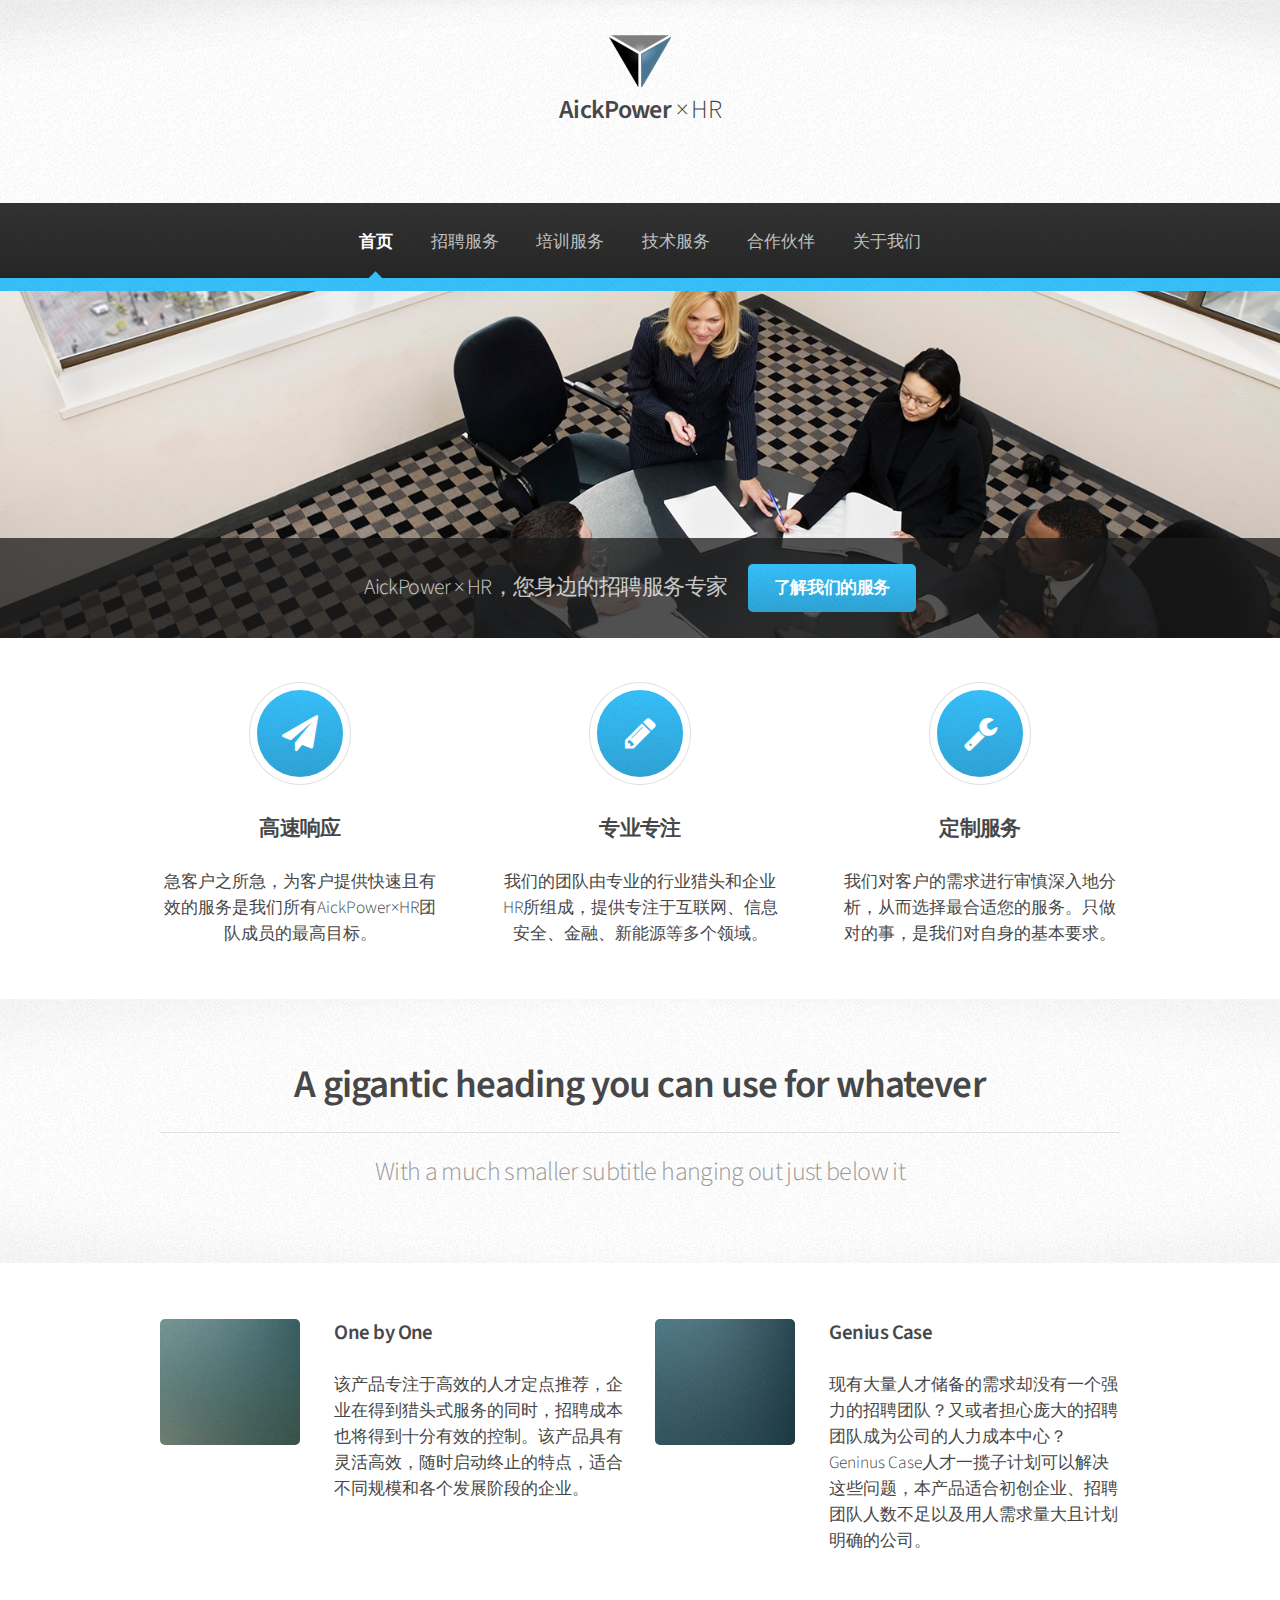
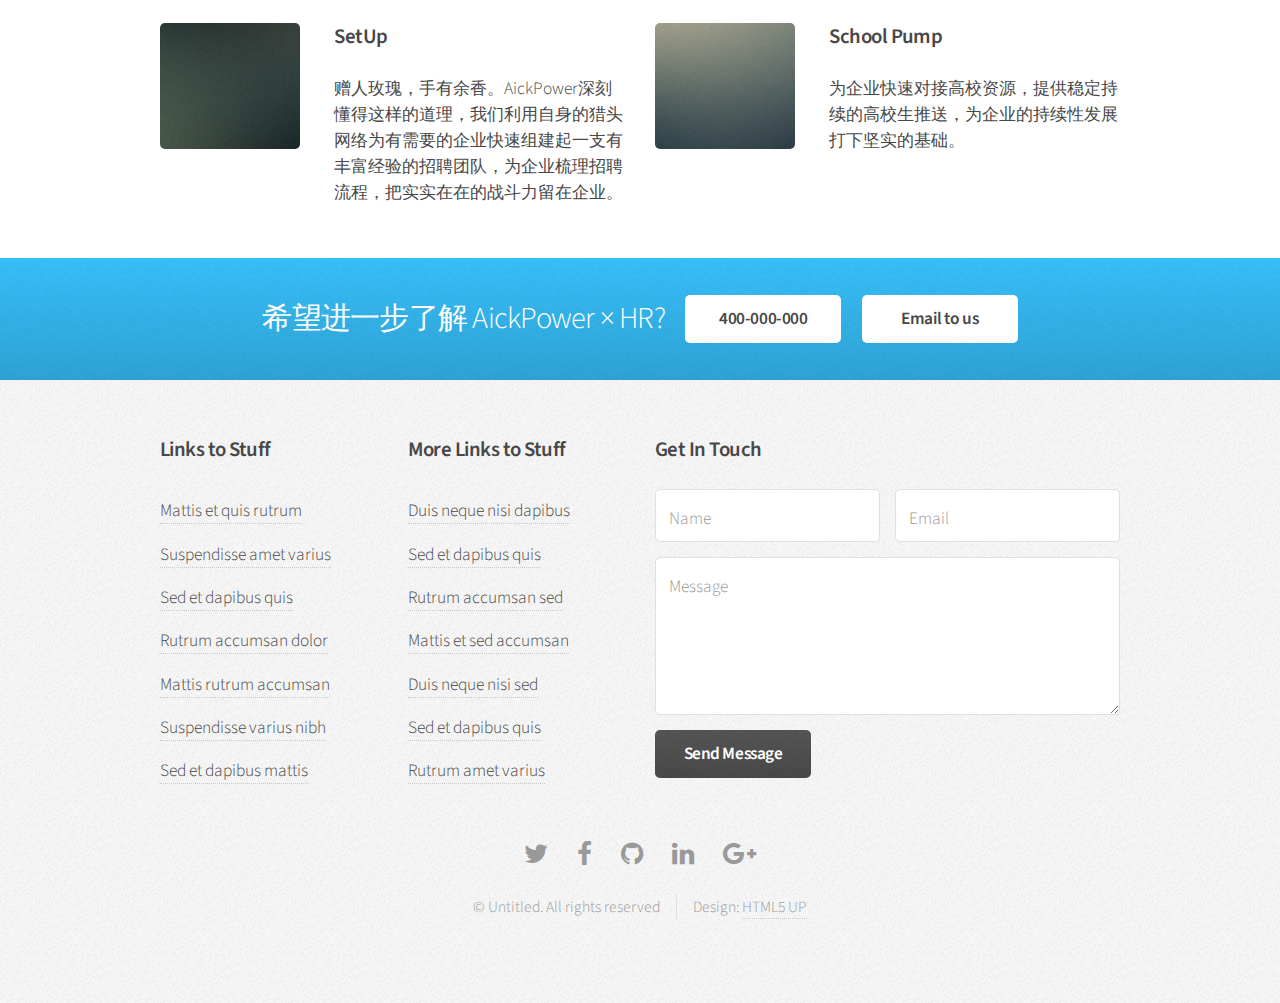
==== index.html @ ca481891 "AickPowerSite" ====
<!DOCTYPE HTML>
<!--
	Arcana by HTML5 UP
	html5up.net | @ajlkn
	Free for personal and commercial use under the CCA 3.0 license (html5up.net/license)
-->
<html>
	<head>
		<title>AickPower&times;HR，您的专属招聘服务团队</title>
		<meta charset="utf-8" />
		<meta name="viewport" content="width=device-width, initial-scale=1" />
		<!--[if lte IE 8]><script src="assets/js/ie/html5shiv.js"></script><![endif]-->
		<link rel="stylesheet" href="assets/css/main.css" />
		<!--[if lte IE 8]><link rel="stylesheet" href="assets/css/ie8.css" /><![endif]-->
		<!--[if lte IE 9]><link rel="stylesheet" href="assets/css/ie9.css" /><![endif]-->
		<meta name="description" content="AickPower &times; HR是专注于向客户提供包括社会招聘、校园招聘、中高端人才猎头猎聘服务及技术团队对接在内的人才供应服务。我们深入行业，精耕细作，致力于精准高效低为客户推荐优质人才。我们提供优秀的人力资源解决方案及招聘外包流程咨询、人才供应链管理以及专项人才外包等服务。">
		<link rel="shortcut icon" href="images\AicPower-logo.png" type="image/x-icon" />
	</head>
	<body>
		<div id="page-wrapper">

			<!-- Header -->
				<div id="header">
					
					
					<!-- Logo -->
					
						<img id="logo" src="images\AicPower-logo.svg">
						<h1><a href="index.html" id="logo">AickPower <em>&times; HR</em></a></h1>

					<!-- Nav -->
						<nav id="nav">
							<ul>
								<li class="current"><a href="index.html">首页</a></li>
								<li>
									<a href="left-sidebar-recruiting.html">招聘服务</a>
									<ul>
										<li><a href="left-sidebar-recruiting.html#">One by One</a></li>
										<li><a href="left-sidebar-recruiting.html#">Genius Case</a></li>
										<li><a href="left-sidebar-recruiting.html#">SetUp</a></li>
										<li><a href="left-sidebar-recruiting.html#">School Pump</a></li>
									</ul>
								</li>
								<li><a href="right-sidebar-training.html">培训服务</a></li>
								<li><a href="two-sidebar-technical.html">技术服务</a></li>
								<li><a href="no-sidebar-partner.html">合作伙伴</a></li>
								<li><a href="right-sidebar-about.html">关于我们</a></li>
							</ul>
						</nav>

				</div>

			<!-- Banner -->
				<section id="banner">
					<header>
						<h2><em>AickPower &times; HR，您身边的招聘服务专家</em></h2>
						<a href="#productsIntroHere" class="button">了解我们的服务</a>
					</header>
				</section>

			<!-- Highlights -->
				<section class="wrapper style1">
					<div class="container">
						<div class="row 200%">
							<section class="4u 12u(narrower)">
								<div class="box highlight">
									<i class="icon major fa-paper-plane"></i>
									<h3>高速响应</h3>
									<p>急客户之所急，为客户提供快速且有效的服务是我们所有AickPower&times;HR团队成员的最高目标。</p>
								</div>
							</section>
							<section class="4u 12u(narrower)">
								<div class="box highlight">
									<i class="icon major fa-pencil"></i>
									<h3>专业专注</h3>
									<p>我们的团队由专业的行业猎头和企业HR所组成，提供专注于互联网、信息安全、金融、新能源等多个领域。</p>
								</div>
							</section>
							<section class="4u 12u(narrower)">
								<div class="box highlight">
									<i class="icon major fa-wrench"></i>
									<h3>定制服务</h3>
									<p>我们对客户的需求进行审慎深入地分析，从而选择最合适您的服务。只做对的事，是我们对自身的基本要求。</p>
								</div>
							</section>
						</div>
					</div>
				</section>

			<!-- Gigantic Heading -->
				<section class="wrapper style2">
					<div class="container">
						<header class="major" id="productsIntroHere">
							<h2>A gigantic heading you can use for whatever</h2>
							<p>With a much smaller subtitle hanging out just below it</p>
						</header>
					</div>
				</section>

			<!-- Posts -->
				<section class="wrapper style1">
					<div class="container">
						<div class="row">
							<section class="6u 12u(narrower)">
								<div class="box post">
									<a href="#" class="image left"><img src="images/pic01.jpg" alt="" /></a>
									<div class="inner">
										<h3>One by One</h3>
										<p>该产品专注于高效的人才定点推荐，企业在得到猎头式服务的同时，招聘成本也将得到十分有效的控制。该产品具有灵活高效，随时启动终止的特点，适合不同规模和各个发展阶段的企业。</p>
									</div>
								</div>
							</section>
							<section class="6u 12u(narrower)">
								<div class="box post">
									<a href="#" class="image left"><img src="images/pic02.jpg" alt="" /></a>
									<div class="inner">
										<h3>Genius Case</h3>
										<p>现有大量人才储备的需求却没有一个强力的招聘团队？又或者担心庞大的招聘团队成为公司的人力成本中心？Geninus Case人才一揽子计划可以解决这些问题，本产品适合初创企业、招聘团队人数不足以及用人需求量大且计划明确的公司。</p>
									</div>
								</div>
							</section>
						</div>
						<div class="row">
							<section class="6u 12u(narrower)">
								<div class="box post">
									<a href="#" class="image left"><img src="images/pic03.jpg" alt="" /></a>
									<div class="inner">
										<h3>SetUp</h3>
										<p>赠人玫瑰，手有余香。AickPower深刻懂得这样的道理，我们利用自身的猎头网络为有需要的企业快速组建起一支有丰富经验的招聘团队，为企业梳理招聘流程，把实实在在的战斗力留在企业。</p>
									</div>
								</div>
							</section>
							<section class="6u 12u(narrower)">
								<div class="box post">
									<a href="#" class="image left"><img src="images/pic04.jpg" alt="" /></a>
									<div class="inner">
										<h3>School Pump</h3>
										<p>为企业快速对接高校资源，提供稳定持续的高校生推送，为企业的持续性发展打下坚实的基础。</p>
									</div>
								</div>
							</section>
						</div>
					</div>
				</section>

			<!-- CTA -->
				<section id="cta" class="wrapper style3">
					<div class="container">
						<header>
							<h2><em>希望进一步了解 AickPower &times; HR?</em> </h2>
							<a href="#" class="button">400-000-000</a>
							<a href="#" class="button">Email to us</a>
						</header>
					</div>
				</section>

			<!-- Footer -->
				<div id="footer">
					<div class="container">
						<div class="row">
							<section class="3u 6u(narrower) 12u$(mobilep)">
								<h3>Links to Stuff</h3>
								<ul class="links">
									<li><a href="#">Mattis et quis rutrum</a></li>
									<li><a href="#">Suspendisse amet varius</a></li>
									<li><a href="#">Sed et dapibus quis</a></li>
									<li><a href="#">Rutrum accumsan dolor</a></li>
									<li><a href="#">Mattis rutrum accumsan</a></li>
									<li><a href="#">Suspendisse varius nibh</a></li>
									<li><a href="#">Sed et dapibus mattis</a></li>
								</ul>
							</section>
							<section class="3u 6u$(narrower) 12u$(mobilep)">
								<h3>More Links to Stuff</h3>
								<ul class="links">
									<li><a href="#">Duis neque nisi dapibus</a></li>
									<li><a href="#">Sed et dapibus quis</a></li>
									<li><a href="#">Rutrum accumsan sed</a></li>
									<li><a href="#">Mattis et sed accumsan</a></li>
									<li><a href="#">Duis neque nisi sed</a></li>
									<li><a href="#">Sed et dapibus quis</a></li>
									<li><a href="#">Rutrum amet varius</a></li>
								</ul>
							</section>
							<section class="6u 12u(narrower)">
								<h3>Get In Touch</h3>
								<form>
									<div class="row 50%">
										<div class="6u 12u(mobilep)">
											<input type="text" name="name" id="name" placeholder="Name" />
										</div>
										<div class="6u 12u(mobilep)">
											<input type="email" name="email" id="email" placeholder="Email" />
										</div>
									</div>
									<div class="row 50%">
										<div class="12u">
											<textarea name="message" id="message" placeholder="Message" rows="5"></textarea>
										</div>
									</div>
									<div class="row 50%">
										<div class="12u">
											<ul class="actions">
												<li><input type="submit" class="button alt" value="Send Message" /></li>
											</ul>
										</div>
									</div>
								</form>
							</section>
						</div>
					</div>

					<!-- Icons -->
						<ul class="icons hidden">
							<li><a href="#" class="icon fa-twitter"><span class="label">Twitter</span></a></li>
							<li><a href="#" class="icon fa-facebook"><span class="label">Facebook</span></a></li>
							<li><a href="#" class="icon fa-github"><span class="label">GitHub</span></a></li>
							<li><a href="#" class="icon fa-linkedin"><span class="label">LinkedIn</span></a></li>
							<li><a href="#" class="icon fa-google-plus"><span class="label">Google+</span></a></li>
						</ul>

					<!-- Copyright -->
						<div class="copyright">
							<ul class="menu">
								<li>&copy; Untitled. All rights reserved</li><li>Design: <a href="http://html5up.net">HTML5 UP</a></li>
							</ul>
						</div>

				</div>

		</div>

		<!-- Scripts -->
			<script src="assets/js/jquery.min.js"></script>
			<script src="assets/js/jquery.dropotron.min.js"></script>
			<script src="assets/js/skel.min.js"></script>
			<script src="assets/js/util.js"></script>
			<!--[if lte IE 8]><script src="assets/js/ie/respond.min.js"></script><![endif]-->
			<script src="assets/js/main.js"></script>

	</body>
</html>
---- assets/css/main.css ----
@import url("font-awesome.min.css");
@import url("http://fonts.googleapis.com/css?family=Source+Sans+Pro:300,300italic,600,600italic");

/*
	Arcana by HTML5 UP
	html5up.net | @ajlkn
	Free for personal and commercial use under the CCA 3.0 license (html5up.net/license)
*/

/*what I defined downhere*/

	#logo {
		display:inline-block; 
		height: 3em;
	}

/* Reset */
	
	
	
	html, body, div, span, applet, object, iframe, h1, h2, h3, h4, h5, h6, p, blockquote, pre, a, abbr, acronym, address, big, cite, code, del, dfn, em, img, ins, kbd, q, s, samp, small, strike, strong, sub, sup, tt, var, b, u, i, center, dl, dt, dd, ol, ul, li, fieldset, form, label, legend, table, caption, tbody, tfoot, thead, tr, th, td, article, aside, canvas, details, embed, figure, figcaption, footer, header, hgroup, menu, nav, output, ruby, section, summary, time, mark, audio, video {
		margin: 0;
		padding: 0;
		border: 0;
		font-size: 100%;
		font: inherit;
		vertical-align: baseline;
	}

	article, aside, details, figcaption, figure, footer, header, hgroup, menu, nav, section {
		display: block;
	}

	body {
		line-height: 1;
	}

	ol, ul {
		list-style: none;
	}

	blockquote, q {
		quotes: none;
	}

	blockquote:before, blockquote:after, q:before, q:after {
		content: '';
		content: none;
	}

	table {
		border-collapse: collapse;
		border-spacing: 0;
	}

	body {
		-webkit-text-size-adjust: none;
	}

/* Box Model */

	*, *:before, *:after {
		-moz-box-sizing: border-box;
		-webkit-box-sizing: border-box;
		box-sizing: border-box;
	}

/* Containers */

	.container {
		margin-left: auto;
		margin-right: auto;
	}

	.container.\31 25\25 {
		width: 100%;
		max-width: 1750px;
		min-width: 1400px;
	}

	.container.\37 5\25 {
		width: 1050px;
	}

	.container.\35 0\25 {
		width: 700px;
	}

	.container.\32 5\25 {
		width: 350px;
	}

	.container {
		width: 1400px;
	}

	@media screen and (max-width: 1680px) {

		.container.\31 25\25 {
			width: 100%;
			max-width: 1500px;
			min-width: 1200px;
		}

		.container.\37 5\25 {
			width: 900px;
		}

		.container.\35 0\25 {
			width: 600px;
		}

		.container.\32 5\25 {
			width: 300px;
		}

		.container {
			width: 1200px;
		}

	}

	@media screen and (max-width: 1280px) {

		.container.\31 25\25 {
			width: 100%;
			max-width: 1200px;
			min-width: 960px;
		}

		.container.\37 5\25 {
			width: 720px;
		}

		.container.\35 0\25 {
			width: 480px;
		}

		.container.\32 5\25 {
			width: 240px;
		}

		.container {
			width: 960px;
		}

	}

	@media screen and (max-width: 980px) {

		.container.\31 25\25 {
			width: 100%;
			max-width: 118.75%;
			min-width: 95%;
		}

		.container.\37 5\25 {
			width: 71.25%;
		}

		.container.\35 0\25 {
			width: 47.5%;
		}

		.container.\32 5\25 {
			width: 23.75%;
		}

		.container {
			width: 95%;
		}

	}

	@media screen and (max-width: 840px) {

		.container.\31 25\25 {
			width: 100%;
			max-width: 118.75%;
			min-width: 95%;
		}

		.container.\37 5\25 {
			width: 71.25%;
		}

		.container.\35 0\25 {
			width: 47.5%;
		}

		.container.\32 5\25 {
			width: 23.75%;
		}

		.container {
			width: 95% !important;
		}

	}

	@media screen and (max-width: 736px) {

		.container.\31 25\25 {
			width: 100%;
			max-width: 112.5%;
			min-width: 90%;
		}

		.container.\37 5\25 {
			width: 67.5%;
		}

		.container.\35 0\25 {
			width: 45%;
		}

		.container.\32 5\25 {
			width: 22.5%;
		}

		.container {
			width: 90% !important;
		}

	}

	@media screen and (max-width: 480px) {

		.container.\31 25\25 {
			width: 100%;
			max-width: 125%;
			min-width: 100%;
		}

		.container.\37 5\25 {
			width: 75%;
		}

		.container.\35 0\25 {
			width: 50%;
		}

		.container.\32 5\25 {
			width: 25%;
		}

		.container {
			width: 100% !important;
		}

	}

/* Grid */

	.row {
		border-bottom: solid 1px transparent;
		-moz-box-sizing: border-box;
		-webkit-box-sizing: border-box;
		box-sizing: border-box;
	}

	.row > * {
		float: left;
		-moz-box-sizing: border-box;
		-webkit-box-sizing: border-box;
		box-sizing: border-box;
	}

	.row:after, .row:before {
		content: '';
		display: block;
		clear: both;
		height: 0;
	}

	.row.uniform > * > :first-child {
		margin-top: 0;
	}

	.row.uniform > * > :last-child {
		margin-bottom: 0;
	}

	.row.\30 \25 > * {
		padding: 0px 0 0 0px;
	}

	.row.\30 \25 {
		margin: 0px 0 -1px 0px;
	}

	.row.uniform.\30 \25 > * {
		padding: 0px 0 0 0px;
	}

	.row.uniform.\30 \25 {
		margin: 0px 0 -1px 0px;
	}

	.row > * {
		padding: 50px 0 0 50px;
	}

	.row {
		margin: -50px 0 -1px -50px;
	}

	.row.uniform > * {
		padding: 50px 0 0 50px;
	}

	.row.uniform {
		margin: -50px 0 -1px -50px;
	}

	.row.\32 00\25 > * {
		padding: 100px 0 0 100px;
	}

	.row.\32 00\25 {
		margin: -100px 0 -1px -100px;
	}

	.row.uniform.\32 00\25 > * {
		padding: 100px 0 0 100px;
	}

	.row.uniform.\32 00\25 {
		margin: -100px 0 -1px -100px;
	}

	.row.\31 50\25 > * {
		padding: 75px 0 0 75px;
	}

	.row.\31 50\25 {
		margin: -75px 0 -1px -75px;
	}

	.row.uniform.\31 50\25 > * {
		padding: 75px 0 0 75px;
	}

	.row.uniform.\31 50\25 {
		margin: -75px 0 -1px -75px;
	}

	.row.\35 0\25 > * {
		padding: 25px 0 0 25px;
	}

	.row.\35 0\25 {
		margin: -25px 0 -1px -25px;
	}

	.row.uniform.\35 0\25 > * {
		padding: 25px 0 0 25px;
	}

	.row.uniform.\35 0\25 {
		margin: -25px 0 -1px -25px;
	}

	.row.\32 5\25 > * {
		padding: 12.5px 0 0 12.5px;
	}

	.row.\32 5\25 {
		margin: -12.5px 0 -1px -12.5px;
	}

	.row.uniform.\32 5\25 > * {
		padding: 12.5px 0 0 12.5px;
	}

	.row.uniform.\32 5\25 {
		margin: -12.5px 0 -1px -12.5px;
	}

	.\31 2u, .\31 2u\24 {
		width: 100%;
		clear: none;
		margin-left: 0;
	}

	.\31 1u, .\31 1u\24 {
		width: 91.6666666667%;
		clear: none;
		margin-left: 0;
	}

	.\31 0u, .\31 0u\24 {
		width: 83.3333333333%;
		clear: none;
		margin-left: 0;
	}

	.\39 u, .\39 u\24 {
		width: 75%;
		clear: none;
		margin-left: 0;
	}

	.\38 u, .\38 u\24 {
		width: 66.6666666667%;
		clear: none;
		margin-left: 0;
	}

	.\37 u, .\37 u\24 {
		width: 58.3333333333%;
		clear: none;
		margin-left: 0;
	}

	.\36 u, .\36 u\24 {
		width: 50%;
		clear: none;
		margin-left: 0;
	}

	.\35 u, .\35 u\24 {
		width: 41.6666666667%;
		clear: none;
		margin-left: 0;
	}

	.\34 u, .\34 u\24 {
		width: 33.3333333333%;
		clear: none;
		margin-left: 0;
	}

	.\33 u, .\33 u\24 {
		width: 25%;
		clear: none;
		margin-left: 0;
	}

	.\32 u, .\32 u\24 {
		width: 16.6666666667%;
		clear: none;
		margin-left: 0;
	}

	.\31 u, .\31 u\24 {
		width: 8.3333333333%;
		clear: none;
		margin-left: 0;
	}

	.\31 2u\24 + *,
	.\31 1u\24 + *,
	.\31 0u\24 + *,
	.\39 u\24 + *,
	.\38 u\24 + *,
	.\37 u\24 + *,
	.\36 u\24 + *,
	.\35 u\24 + *,
	.\34 u\24 + *,
	.\33 u\24 + *,
	.\32 u\24 + *,
	.\31 u\24 + * {
		clear: left;
	}

	.\-11u {
		margin-left: 91.66667%;
	}

	.\-10u {
		margin-left: 83.33333%;
	}

	.\-9u {
		margin-left: 75%;
	}

	.\-8u {
		margin-left: 66.66667%;
	}

	.\-7u {
		margin-left: 58.33333%;
	}

	.\-6u {
		margin-left: 50%;
	}

	.\-5u {
		margin-left: 41.66667%;
	}

	.\-4u {
		margin-left: 33.33333%;
	}

	.\-3u {
		margin-left: 25%;
	}

	.\-2u {
		margin-left: 16.66667%;
	}

	.\-1u {
		margin-left: 8.33333%;
	}

	@media screen and (max-width: 1680px) {

		.row > * {
			padding: 40px 0 0 40px;
		}

		.row {
			margin: -40px 0 -1px -40px;
		}

		.row.uniform > * {
			padding: 40px 0 0 40px;
		}

		.row.uniform {
			margin: -40px 0 -1px -40px;
		}

		.row.\32 00\25 > * {
			padding: 80px 0 0 80px;
		}

		.row.\32 00\25 {
			margin: -80px 0 -1px -80px;
		}

		.row.uniform.\32 00\25 > * {
			padding: 80px 0 0 80px;
		}

		.row.uniform.\32 00\25 {
			margin: -80px 0 -1px -80px;
		}

		.row.\31 50\25 > * {
			padding: 60px 0 0 60px;
		}

		.row.\31 50\25 {
			margin: -60px 0 -1px -60px;
		}

		.row.uniform.\31 50\25 > * {
			padding: 60px 0 0 60px;
		}

		.row.uniform.\31 50\25 {
			margin: -60px 0 -1px -60px;
		}

		.row.\35 0\25 > * {
			padding: 20px 0 0 20px;
		}

		.row.\35 0\25 {
			margin: -20px 0 -1px -20px;
		}

		.row.uniform.\35 0\25 > * {
			padding: 20px 0 0 20px;
		}

		.row.uniform.\35 0\25 {
			margin: -20px 0 -1px -20px;
		}

		.row.\32 5\25 > * {
			padding: 10px 0 0 10px;
		}

		.row.\32 5\25 {
			margin: -10px 0 -1px -10px;
		}

		.row.uniform.\32 5\25 > * {
			padding: 10px 0 0 10px;
		}

		.row.uniform.\32 5\25 {
			margin: -10px 0 -1px -10px;
		}

		.\31 2u\28wide\29, .\31 2u\24\28wide\29 {
			width: 100%;
			clear: none;
			margin-left: 0;
		}

		.\31 1u\28wide\29, .\31 1u\24\28wide\29 {
			width: 91.6666666667%;
			clear: none;
			margin-left: 0;
		}

		.\31 0u\28wide\29, .\31 0u\24\28wide\29 {
			width: 83.3333333333%;
			clear: none;
			margin-left: 0;
		}

		.\39 u\28wide\29, .\39 u\24\28wide\29 {
			width: 75%;
			clear: none;
			margin-left: 0;
		}

		.\38 u\28wide\29, .\38 u\24\28wide\29 {
			width: 66.6666666667%;
			clear: none;
			margin-left: 0;
		}

		.\37 u\28wide\29, .\37 u\24\28wide\29 {
			width: 58.3333333333%;
			clear: none;
			margin-left: 0;
		}

		.\36 u\28wide\29, .\36 u\24\28wide\29 {
			width: 50%;
			clear: none;
			margin-left: 0;
		}

		.\35 u\28wide\29, .\35 u\24\28wide\29 {
			width: 41.6666666667%;
			clear: none;
			margin-left: 0;
		}

		.\34 u\28wide\29, .\34 u\24\28wide\29 {
			width: 33.3333333333%;
			clear: none;
			margin-left: 0;
		}

		.\33 u\28wide\29, .\33 u\24\28wide\29 {
			width: 25%;
			clear: none;
			margin-left: 0;
		}

		.\32 u\28wide\29, .\32 u\24\28wide\29 {
			width: 16.6666666667%;
			clear: none;
			margin-left: 0;
		}

		.\31 u\28wide\29, .\31 u\24\28wide\29 {
			width: 8.3333333333%;
			clear: none;
			margin-left: 0;
		}

		.\31 2u\24\28wide\29 + *,
		.\31 1u\24\28wide\29 + *,
		.\31 0u\24\28wide\29 + *,
		.\39 u\24\28wide\29 + *,
		.\38 u\24\28wide\29 + *,
		.\37 u\24\28wide\29 + *,
		.\36 u\24\28wide\29 + *,
		.\35 u\24\28wide\29 + *,
		.\34 u\24\28wide\29 + *,
		.\33 u\24\28wide\29 + *,
		.\32 u\24\28wide\29 + *,
		.\31 u\24\28wide\29 + * {
			clear: left;
		}

		.\-11u\28wide\29 {
			margin-left: 91.66667%;
		}

		.\-10u\28wide\29 {
			margin-left: 83.33333%;
		}

		.\-9u\28wide\29 {
			margin-left: 75%;
		}

		.\-8u\28wide\29 {
			margin-left: 66.66667%;
		}

		.\-7u\28wide\29 {
			margin-left: 58.33333%;
		}

		.\-6u\28wide\29 {
			margin-left: 50%;
		}

		.\-5u\28wide\29 {
			margin-left: 41.66667%;
		}

		.\-4u\28wide\29 {
			margin-left: 33.33333%;
		}

		.\-3u\28wide\29 {
			margin-left: 25%;
		}

		.\-2u\28wide\29 {
			margin-left: 16.66667%;
		}

		.\-1u\28wide\29 {
			margin-left: 8.33333%;
		}

	}

	@media screen and (max-width: 1280px) {

		.row > * {
			padding: 30px 0 0 30px;
		}

		.row {
			margin: -30px 0 -1px -30px;
		}

		.row.uniform > * {
			padding: 30px 0 0 30px;
		}

		.row.uniform {
			margin: -30px 0 -1px -30px;
		}

		.row.\32 00\25 > * {
			padding: 60px 0 0 60px;
		}

		.row.\32 00\25 {
			margin: -60px 0 -1px -60px;
		}

		.row.uniform.\32 00\25 > * {
			padding: 60px 0 0 60px;
		}

		.row.uniform.\32 00\25 {
			margin: -60px 0 -1px -60px;
		}

		.row.\31 50\25 > * {
			padding: 45px 0 0 45px;
		}

		.row.\31 50\25 {
			margin: -45px 0 -1px -45px;
		}

		.row.uniform.\31 50\25 > * {
			padding: 45px 0 0 45px;
		}

		.row.uniform.\31 50\25 {
			margin: -45px 0 -1px -45px;
		}

		.row.\35 0\25 > * {
			padding: 15px 0 0 15px;
		}

		.row.\35 0\25 {
			margin: -15px 0 -1px -15px;
		}

		.row.uniform.\35 0\25 > * {
			padding: 15px 0 0 15px;
		}

		.row.uniform.\35 0\25 {
			margin: -15px 0 -1px -15px;
		}

		.row.\32 5\25 > * {
			padding: 7.5px 0 0 7.5px;
		}

		.row.\32 5\25 {
			margin: -7.5px 0 -1px -7.5px;
		}

		.row.uniform.\32 5\25 > * {
			padding: 7.5px 0 0 7.5px;
		}

		.row.uniform.\32 5\25 {
			margin: -7.5px 0 -1px -7.5px;
		}

		.\31 2u\28normal\29, .\31 2u\24\28normal\29 {
			width: 100%;
			clear: none;
			margin-left: 0;
		}

		.\31 1u\28normal\29, .\31 1u\24\28normal\29 {
			width: 91.6666666667%;
			clear: none;
			margin-left: 0;
		}

		.\31 0u\28normal\29, .\31 0u\24\28normal\29 {
			width: 83.3333333333%;
			clear: none;
			margin-left: 0;
		}

		.\39 u\28normal\29, .\39 u\24\28normal\29 {
			width: 75%;
			clear: none;
			margin-left: 0;
		}

		.\38 u\28normal\29, .\38 u\24\28normal\29 {
			width: 66.6666666667%;
			clear: none;
			margin-left: 0;
		}

		.\37 u\28normal\29, .\37 u\24\28normal\29 {
			width: 58.3333333333%;
			clear: none;
			margin-left: 0;
		}

		.\36 u\28normal\29, .\36 u\24\28normal\29 {
			width: 50%;
			clear: none;
			margin-left: 0;
		}

		.\35 u\28normal\29, .\35 u\24\28normal\29 {
			width: 41.6666666667%;
			clear: none;
			margin-left: 0;
		}

		.\34 u\28normal\29, .\34 u\24\28normal\29 {
			width: 33.3333333333%;
			clear: none;
			margin-left: 0;
		}

		.\33 u\28normal\29, .\33 u\24\28normal\29 {
			width: 25%;
			clear: none;
			margin-left: 0;
		}

		.\32 u\28normal\29, .\32 u\24\28normal\29 {
			width: 16.6666666667%;
			clear: none;
			margin-left: 0;
		}

		.\31 u\28normal\29, .\31 u\24\28normal\29 {
			width: 8.3333333333%;
			clear: none;
			margin-left: 0;
		}

		.\31 2u\24\28normal\29 + *,
		.\31 1u\24\28normal\29 + *,
		.\31 0u\24\28normal\29 + *,
		.\39 u\24\28normal\29 + *,
		.\38 u\24\28normal\29 + *,
		.\37 u\24\28normal\29 + *,
		.\36 u\24\28normal\29 + *,
		.\35 u\24\28normal\29 + *,
		.\34 u\24\28normal\29 + *,
		.\33 u\24\28normal\29 + *,
		.\32 u\24\28normal\29 + *,
		.\31 u\24\28normal\29 + * {
			clear: left;
		}

		.\-11u\28normal\29 {
			margin-left: 91.66667%;
		}

		.\-10u\28normal\29 {
			margin-left: 83.33333%;
		}

		.\-9u\28normal\29 {
			margin-left: 75%;
		}

		.\-8u\28normal\29 {
			margin-left: 66.66667%;
		}

		.\-7u\28normal\29 {
			margin-left: 58.33333%;
		}

		.\-6u\28normal\29 {
			margin-left: 50%;
		}

		.\-5u\28normal\29 {
			margin-left: 41.66667%;
		}

		.\-4u\28normal\29 {
			margin-left: 33.33333%;
		}

		.\-3u\28normal\29 {
			margin-left: 25%;
		}

		.\-2u\28normal\29 {
			margin-left: 16.66667%;
		}

		.\-1u\28normal\29 {
			margin-left: 8.33333%;
		}

	}

	@media screen and (max-width: 980px) {

		.row > * {
			padding: 30px 0 0 30px;
		}

		.row {
			margin: -30px 0 -1px -30px;
		}

		.row.uniform > * {
			padding: 30px 0 0 30px;
		}

		.row.uniform {
			margin: -30px 0 -1px -30px;
		}

		.row.\32 00\25 > * {
			padding: 60px 0 0 60px;
		}

		.row.\32 00\25 {
			margin: -60px 0 -1px -60px;
		}

		.row.uniform.\32 00\25 > * {
			padding: 60px 0 0 60px;
		}

		.row.uniform.\32 00\25 {
			margin: -60px 0 -1px -60px;
		}

		.row.\31 50\25 > * {
			padding: 45px 0 0 45px;
		}

		.row.\31 50\25 {
			margin: -45px 0 -1px -45px;
		}

		.row.uniform.\31 50\25 > * {
			padding: 45px 0 0 45px;
		}

		.row.uniform.\31 50\25 {
			margin: -45px 0 -1px -45px;
		}

		.row.\35 0\25 > * {
			padding: 15px 0 0 15px;
		}

		.row.\35 0\25 {
			margin: -15px 0 -1px -15px;
		}

		.row.uniform.\35 0\25 > * {
			padding: 15px 0 0 15px;
		}

		.row.uniform.\35 0\25 {
			margin: -15px 0 -1px -15px;
		}

		.row.\32 5\25 > * {
			padding: 7.5px 0 0 7.5px;
		}

		.row.\32 5\25 {
			margin: -7.5px 0 -1px -7.5px;
		}

		.row.uniform.\32 5\25 > * {
			padding: 7.5px 0 0 7.5px;
		}

		.row.uniform.\32 5\25 {
			margin: -7.5px 0 -1px -7.5px;
		}

		.\31 2u\28narrow\29, .\31 2u\24\28narrow\29 {
			width: 100%;
			clear: none;
			margin-left: 0;
		}

		.\31 1u\28narrow\29, .\31 1u\24\28narrow\29 {
			width: 91.6666666667%;
			clear: none;
			margin-left: 0;
		}

		.\31 0u\28narrow\29, .\31 0u\24\28narrow\29 {
			width: 83.3333333333%;
			clear: none;
			margin-left: 0;
		}

		.\39 u\28narrow\29, .\39 u\24\28narrow\29 {
			width: 75%;
			clear: none;
			margin-left: 0;
		}

		.\38 u\28narrow\29, .\38 u\24\28narrow\29 {
			width: 66.6666666667%;
			clear: none;
			margin-left: 0;
		}

		.\37 u\28narrow\29, .\37 u\24\28narrow\29 {
			width: 58.3333333333%;
			clear: none;
			margin-left: 0;
		}

		.\36 u\28narrow\29, .\36 u\24\28narrow\29 {
			width: 50%;
			clear: none;
			margin-left: 0;
		}

		.\35 u\28narrow\29, .\35 u\24\28narrow\29 {
			width: 41.6666666667%;
			clear: none;
			margin-left: 0;
		}

		.\34 u\28narrow\29, .\34 u\24\28narrow\29 {
			width: 33.3333333333%;
			clear: none;
			margin-left: 0;
		}

		.\33 u\28narrow\29, .\33 u\24\28narrow\29 {
			width: 25%;
			clear: none;
			margin-left: 0;
		}

		.\32 u\28narrow\29, .\32 u\24\28narrow\29 {
			width: 16.6666666667%;
			clear: none;
			margin-left: 0;
		}

		.\31 u\28narrow\29, .\31 u\24\28narrow\29 {
			width: 8.3333333333%;
			clear: none;
			margin-left: 0;
		}

		.\31 2u\24\28narrow\29 + *,
		.\31 1u\24\28narrow\29 + *,
		.\31 0u\24\28narrow\29 + *,
		.\39 u\24\28narrow\29 + *,
		.\38 u\24\28narrow\29 + *,
		.\37 u\24\28narrow\29 + *,
		.\36 u\24\28narrow\29 + *,
		.\35 u\24\28narrow\29 + *,
		.\34 u\24\28narrow\29 + *,
		.\33 u\24\28narrow\29 + *,
		.\32 u\24\28narrow\29 + *,
		.\31 u\24\28narrow\29 + * {
			clear: left;
		}

		.\-11u\28narrow\29 {
			margin-left: 91.66667%;
		}

		.\-10u\28narrow\29 {
			margin-left: 83.33333%;
		}

		.\-9u\28narrow\29 {
			margin-left: 75%;
		}

		.\-8u\28narrow\29 {
			margin-left: 66.66667%;
		}

		.\-7u\28narrow\29 {
			margin-left: 58.33333%;
		}

		.\-6u\28narrow\29 {
			margin-left: 50%;
		}

		.\-5u\28narrow\29 {
			margin-left: 41.66667%;
		}

		.\-4u\28narrow\29 {
			margin-left: 33.33333%;
		}

		.\-3u\28narrow\29 {
			margin-left: 25%;
		}

		.\-2u\28narrow\29 {
			margin-left: 16.66667%;
		}

		.\-1u\28narrow\29 {
			margin-left: 8.33333%;
		}

	}

	@media screen and (max-width: 840px) {

		.row > * {
			padding: 30px 0 0 30px;
		}

		.row {
			margin: -30px 0 -1px -30px;
		}

		.row.uniform > * {
			padding: 30px 0 0 30px;
		}

		.row.uniform {
			margin: -30px 0 -1px -30px;
		}

		.row.\32 00\25 > * {
			padding: 60px 0 0 60px;
		}

		.row.\32 00\25 {
			margin: -60px 0 -1px -60px;
		}

		.row.uniform.\32 00\25 > * {
			padding: 60px 0 0 60px;
		}

		.row.uniform.\32 00\25 {
			margin: -60px 0 -1px -60px;
		}

		.row.\31 50\25 > * {
			padding: 45px 0 0 45px;
		}

		.row.\31 50\25 {
			margin: -45px 0 -1px -45px;
		}

		.row.uniform.\31 50\25 > * {
			padding: 45px 0 0 45px;
		}

		.row.uniform.\31 50\25 {
			margin: -45px 0 -1px -45px;
		}

		.row.\35 0\25 > * {
			padding: 15px 0 0 15px;
		}

		.row.\35 0\25 {
			margin: -15px 0 -1px -15px;
		}

		.row.uniform.\35 0\25 > * {
			padding: 15px 0 0 15px;
		}

		.row.uniform.\35 0\25 {
			margin: -15px 0 -1px -15px;
		}

		.row.\32 5\25 > * {
			padding: 7.5px 0 0 7.5px;
		}

		.row.\32 5\25 {
			margin: -7.5px 0 -1px -7.5px;
		}

		.row.uniform.\32 5\25 > * {
			padding: 7.5px 0 0 7.5px;
		}

		.row.uniform.\32 5\25 {
			margin: -7.5px 0 -1px -7.5px;
		}

		.\31 2u\28narrower\29, .\31 2u\24\28narrower\29 {
			width: 100%;
			clear: none;
			margin-left: 0;
		}

		.\31 1u\28narrower\29, .\31 1u\24\28narrower\29 {
			width: 91.6666666667%;
			clear: none;
			margin-left: 0;
		}

		.\31 0u\28narrower\29, .\31 0u\24\28narrower\29 {
			width: 83.3333333333%;
			clear: none;
			margin-left: 0;
		}

		.\39 u\28narrower\29, .\39 u\24\28narrower\29 {
			width: 75%;
			clear: none;
			margin-left: 0;
		}

		.\38 u\28narrower\29, .\38 u\24\28narrower\29 {
			width: 66.6666666667%;
			clear: none;
			margin-left: 0;
		}

		.\37 u\28narrower\29, .\37 u\24\28narrower\29 {
			width: 58.3333333333%;
			clear: none;
			margin-left: 0;
		}

		.\36 u\28narrower\29, .\36 u\24\28narrower\29 {
			width: 50%;
			clear: none;
			margin-left: 0;
		}

		.\35 u\28narrower\29, .\35 u\24\28narrower\29 {
			width: 41.6666666667%;
			clear: none;
			margin-left: 0;
		}

		.\34 u\28narrower\29, .\34 u\24\28narrower\29 {
			width: 33.3333333333%;
			clear: none;
			margin-left: 0;
		}

		.\33 u\28narrower\29, .\33 u\24\28narrower\29 {
			width: 25%;
			clear: none;
			margin-left: 0;
		}

		.\32 u\28narrower\29, .\32 u\24\28narrower\29 {
			width: 16.6666666667%;
			clear: none;
			margin-left: 0;
		}

		.\31 u\28narrower\29, .\31 u\24\28narrower\29 {
			width: 8.3333333333%;
			clear: none;
			margin-left: 0;
		}

		.\31 2u\24\28narrower\29 + *,
		.\31 1u\24\28narrower\29 + *,
		.\31 0u\24\28narrower\29 + *,
		.\39 u\24\28narrower\29 + *,
		.\38 u\24\28narrower\29 + *,
		.\37 u\24\28narrower\29 + *,
		.\36 u\24\28narrower\29 + *,
		.\35 u\24\28narrower\29 + *,
		.\34 u\24\28narrower\29 + *,
		.\33 u\24\28narrower\29 + *,
		.\32 u\24\28narrower\29 + *,
		.\31 u\24\28narrower\29 + * {
			clear: left;
		}

		.\-11u\28narrower\29 {
			margin-left: 91.66667%;
		}

		.\-10u\28narrower\29 {
			margin-left: 83.33333%;
		}

		.\-9u\28narrower\29 {
			margin-left: 75%;
		}

		.\-8u\28narrower\29 {
			margin-left: 66.66667%;
		}

		.\-7u\28narrower\29 {
			margin-left: 58.33333%;
		}

		.\-6u\28narrower\29 {
			margin-left: 50%;
		}

		.\-5u\28narrower\29 {
			margin-left: 41.66667%;
		}

		.\-4u\28narrower\29 {
			margin-left: 33.33333%;
		}

		.\-3u\28narrower\29 {
			margin-left: 25%;
		}

		.\-2u\28narrower\29 {
			margin-left: 16.66667%;
		}

		.\-1u\28narrower\29 {
			margin-left: 8.33333%;
		}

	}

	@media screen and (max-width: 736px) {

		.row > * {
			padding: 20px 0 0 20px;
		}

		.row {
			margin: -20px 0 -1px -20px;
		}

		.row.uniform > * {
			padding: 20px 0 0 20px;
		}

		.row.uniform {
			margin: -20px 0 -1px -20px;
		}

		.row.\32 00\25 > * {
			padding: 40px 0 0 40px;
		}

		.row.\32 00\25 {
			margin: -40px 0 -1px -40px;
		}

		.row.uniform.\32 00\25 > * {
			padding: 40px 0 0 40px;
		}

		.row.uniform.\32 00\25 {
			margin: -40px 0 -1px -40px;
		}

		.row.\31 50\25 > * {
			padding: 30px 0 0 30px;
		}

		.row.\31 50\25 {
			margin: -30px 0 -1px -30px;
		}

		.row.uniform.\31 50\25 > * {
			padding: 30px 0 0 30px;
		}

		.row.uniform.\31 50\25 {
			margin: -30px 0 -1px -30px;
		}

		.row.\35 0\25 > * {
			padding: 10px 0 0 10px;
		}

		.row.\35 0\25 {
			margin: -10px 0 -1px -10px;
		}

		.row.uniform.\35 0\25 > * {
			padding: 10px 0 0 10px;
		}

		.row.uniform.\35 0\25 {
			margin: -10px 0 -1px -10px;
		}

		.row.\32 5\25 > * {
			padding: 5px 0 0 5px;
		}

		.row.\32 5\25 {
			margin: -5px 0 -1px -5px;
		}

		.row.uniform.\32 5\25 > * {
			padding: 5px 0 0 5px;
		}

		.row.uniform.\32 5\25 {
			margin: -5px 0 -1px -5px;
		}

		.\31 2u\28mobile\29, .\31 2u\24\28mobile\29 {
			width: 100%;
			clear: none;
			margin-left: 0;
		}

		.\31 1u\28mobile\29, .\31 1u\24\28mobile\29 {
			width: 91.6666666667%;
			clear: none;
			margin-left: 0;
		}

		.\31 0u\28mobile\29, .\31 0u\24\28mobile\29 {
			width: 83.3333333333%;
			clear: none;
			margin-left: 0;
		}

		.\39 u\28mobile\29, .\39 u\24\28mobile\29 {
			width: 75%;
			clear: none;
			margin-left: 0;
		}

		.\38 u\28mobile\29, .\38 u\24\28mobile\29 {
			width: 66.6666666667%;
			clear: none;
			margin-left: 0;
		}

		.\37 u\28mobile\29, .\37 u\24\28mobile\29 {
			width: 58.3333333333%;
			clear: none;
			margin-left: 0;
		}

		.\36 u\28mobile\29, .\36 u\24\28mobile\29 {
			width: 50%;
			clear: none;
			margin-left: 0;
		}

		.\35 u\28mobile\29, .\35 u\24\28mobile\29 {
			width: 41.6666666667%;
			clear: none;
			margin-left: 0;
		}

		.\34 u\28mobile\29, .\34 u\24\28mobile\29 {
			width: 33.3333333333%;
			clear: none;
			margin-left: 0;
		}

		.\33 u\28mobile\29, .\33 u\24\28mobile\29 {
			width: 25%;
			clear: none;
			margin-left: 0;
		}

		.\32 u\28mobile\29, .\32 u\24\28mobile\29 {
			width: 16.6666666667%;
			clear: none;
			margin-left: 0;
		}

		.\31 u\28mobile\29, .\31 u\24\28mobile\29 {
			width: 8.3333333333%;
			clear: none;
			margin-left: 0;
		}

		.\31 2u\24\28mobile\29 + *,
		.\31 1u\24\28mobile\29 + *,
		.\31 0u\24\28mobile\29 + *,
		.\39 u\24\28mobile\29 + *,
		.\38 u\24\28mobile\29 + *,
		.\37 u\24\28mobile\29 + *,
		.\36 u\24\28mobile\29 + *,
		.\35 u\24\28mobile\29 + *,
		.\34 u\24\28mobile\29 + *,
		.\33 u\24\28mobile\29 + *,
		.\32 u\24\28mobile\29 + *,
		.\31 u\24\28mobile\29 + * {
			clear: left;
		}

		.\-11u\28mobile\29 {
			margin-left: 91.66667%;
		}

		.\-10u\28mobile\29 {
			margin-left: 83.33333%;
		}

		.\-9u\28mobile\29 {
			margin-left: 75%;
		}

		.\-8u\28mobile\29 {
			margin-left: 66.66667%;
		}

		.\-7u\28mobile\29 {
			margin-left: 58.33333%;
		}

		.\-6u\28mobile\29 {
			margin-left: 50%;
		}

		.\-5u\28mobile\29 {
			margin-left: 41.66667%;
		}

		.\-4u\28mobile\29 {
			margin-left: 33.33333%;
		}

		.\-3u\28mobile\29 {
			margin-left: 25%;
		}

		.\-2u\28mobile\29 {
			margin-left: 16.66667%;
		}

		.\-1u\28mobile\29 {
			margin-left: 8.33333%;
		}

	}

	@media screen and (max-width: 480px) {

		.row > * {
			padding: 20px 0 0 20px;
		}

		.row {
			margin: -20px 0 -1px -20px;
		}

		.row.uniform > * {
			padding: 20px 0 0 20px;
		}

		.row.uniform {
			margin: -20px 0 -1px -20px;
		}

		.row.\32 00\25 > * {
			padding: 40px 0 0 40px;
		}

		.row.\32 00\25 {
			margin: -40px 0 -1px -40px;
		}

		.row.uniform.\32 00\25 > * {
			padding: 40px 0 0 40px;
		}

		.row.uniform.\32 00\25 {
			margin: -40px 0 -1px -40px;
		}

		.row.\31 50\25 > * {
			padding: 30px 0 0 30px;
		}

		.row.\31 50\25 {
			margin: -30px 0 -1px -30px;
		}

		.row.uniform.\31 50\25 > * {
			padding: 30px 0 0 30px;
		}

		.row.uniform.\31 50\25 {
			margin: -30px 0 -1px -30px;
		}

		.row.\35 0\25 > * {
			padding: 10px 0 0 10px;
		}

		.row.\35 0\25 {
			margin: -10px 0 -1px -10px;
		}

		.row.uniform.\35 0\25 > * {
			padding: 10px 0 0 10px;
		}

		.row.uniform.\35 0\25 {
			margin: -10px 0 -1px -10px;
		}

		.row.\32 5\25 > * {
			padding: 5px 0 0 5px;
		}

		.row.\32 5\25 {
			margin: -5px 0 -1px -5px;
		}

		.row.uniform.\32 5\25 > * {
			padding: 5px 0 0 5px;
		}

		.row.uniform.\32 5\25 {
			margin: -5px 0 -1px -5px;
		}

		.\31 2u\28mobilep\29, .\31 2u\24\28mobilep\29 {
			width: 100%;
			clear: none;
			margin-left: 0;
		}

		.\31 1u\28mobilep\29, .\31 1u\24\28mobilep\29 {
			width: 91.6666666667%;
			clear: none;
			margin-left: 0;
		}

		.\31 0u\28mobilep\29, .\31 0u\24\28mobilep\29 {
			width: 83.3333333333%;
			clear: none;
			margin-left: 0;
		}

		.\39 u\28mobilep\29, .\39 u\24\28mobilep\29 {
			width: 75%;
			clear: none;
			margin-left: 0;
		}

		.\38 u\28mobilep\29, .\38 u\24\28mobilep\29 {
			width: 66.6666666667%;
			clear: none;
			margin-left: 0;
		}

		.\37 u\28mobilep\29, .\37 u\24\28mobilep\29 {
			width: 58.3333333333%;
			clear: none;
			margin-left: 0;
		}

		.\36 u\28mobilep\29, .\36 u\24\28mobilep\29 {
			width: 50%;
			clear: none;
			margin-left: 0;
		}

		.\35 u\28mobilep\29, .\35 u\24\28mobilep\29 {
			width: 41.6666666667%;
			clear: none;
			margin-left: 0;
		}

		.\34 u\28mobilep\29, .\34 u\24\28mobilep\29 {
			width: 33.3333333333%;
			clear: none;
			margin-left: 0;
		}

		.\33 u\28mobilep\29, .\33 u\24\28mobilep\29 {
			width: 25%;
			clear: none;
			margin-left: 0;
		}

		.\32 u\28mobilep\29, .\32 u\24\28mobilep\29 {
			width: 16.6666666667%;
			clear: none;
			margin-left: 0;
		}

		.\31 u\28mobilep\29, .\31 u\24\28mobilep\29 {
			width: 8.3333333333%;
			clear: none;
			margin-left: 0;
		}

		.\31 2u\24\28mobilep\29 + *,
		.\31 1u\24\28mobilep\29 + *,
		.\31 0u\24\28mobilep\29 + *,
		.\39 u\24\28mobilep\29 + *,
		.\38 u\24\28mobilep\29 + *,
		.\37 u\24\28mobilep\29 + *,
		.\36 u\24\28mobilep\29 + *,
		.\35 u\24\28mobilep\29 + *,
		.\34 u\24\28mobilep\29 + *,
		.\33 u\24\28mobilep\29 + *,
		.\32 u\24\28mobilep\29 + *,
		.\31 u\24\28mobilep\29 + * {
			clear: left;
		}

		.\-11u\28mobilep\29 {
			margin-left: 91.66667%;
		}

		.\-10u\28mobilep\29 {
			margin-left: 83.33333%;
		}

		.\-9u\28mobilep\29 {
			margin-left: 75%;
		}

		.\-8u\28mobilep\29 {
			margin-left: 66.66667%;
		}

		.\-7u\28mobilep\29 {
			margin-left: 58.33333%;
		}

		.\-6u\28mobilep\29 {
			margin-left: 50%;
		}

		.\-5u\28mobilep\29 {
			margin-left: 41.66667%;
		}

		.\-4u\28mobilep\29 {
			margin-left: 33.33333%;
		}

		.\-3u\28mobilep\29 {
			margin-left: 25%;
		}

		.\-2u\28mobilep\29 {
			margin-left: 16.66667%;
		}

		.\-1u\28mobilep\29 {
			margin-left: 8.33333%;
		}

	}

/* Basic */

	body {
		background: #f7f7f7 url("images/bg01.png");
	}

		body.is-loading * {
			-moz-transition: none !important;
			-webkit-transition: none !important;
			-ms-transition: none !important;
			transition: none !important;
			-moz-animation: none !important;
			-webkit-animation: none !important;
			-ms-animation: none !important;
			animation: none !important;
		}

	body, input, select, textarea {
		color: #474747;
		font-family: 'Source Sans Pro', sans-serif;
		font-size: 16pt;
		font-weight: 300;
		line-height: 1.65em;
	}

	a {
		-moz-transition: color 0.2s ease-in-out, border-color 0.2s ease-in-out, opacity 0.2s ease-in-out;
		-webkit-transition: color 0.2s ease-in-out, border-color 0.2s ease-in-out, opacity 0.2s ease-in-out;
		-ms-transition: color 0.2s ease-in-out, border-color 0.2s ease-in-out, opacity 0.2s ease-in-out;
		transition: color 0.2s ease-in-out, border-color 0.2s ease-in-out, opacity 0.2s ease-in-out;
		color: #37c0fb;
		text-decoration: none;
		border-bottom: dotted 1px;
	}

		a:hover {
			color: #37c0fb;
			border-bottom-color: transparent;
		}

	strong, b {
		font-weight: 600;
	}

	em, i {
		font-style: italic;
	}

	p, ul, ol, dl, table, blockquote {
		margin: 0 0 2em 0;
	}

	h1, h2, h3, h4, h5, h6 {
		color: inherit;
		font-weight: 600;
		line-height: 1.75em;
		margin-bottom: 1em;
	}

		h1 a, h2 a, h3 a, h4 a, h5 a, h6 a {
			color: inherit;
			text-decoration: none;
		}

		h1 em, h2 em, h3 em, h4 em, h5 em, h6 em {
			font-style: normal;
			font-weight: 300;
		}

	h2 {
		font-size: 1.75em;
		letter-spacing: -0.025em;
	}

	h3 {
		font-size: 1.2em;
		letter-spacing: -0.025em;
	}

	sub {
		font-size: 0.8em;
		position: relative;
		top: 0.5em;
	}

	sup {
		font-size: 0.8em;
		position: relative;
		top: -0.5em;
	}

	hr {
		border-top: solid 1px #e0e0e0;
		border: 0;
		margin-bottom: 1.5em;
	}

	blockquote {
		border-left: solid 0.5em #e0e0e0;
		font-style: italic;
		padding: 1em 0 1em 2em;
	}

	section.special, article.special {
		text-align: center;
	}

	header p {
		color: #999;
		font-size: 1.25em;
		position: relative;
		margin-top: -1.25em;
		margin-bottom: 2.25em;
	}

	header.major {
		text-align: center;
		margin: 0 0 2em 0;
	}

		header.major h2 {
			font-size: 2.25em;
		}

		header.major p {
			position: relative;
			border-top: solid 1px #e0e0e0;
			padding: 1em 0 0 0;
			margin: 0;
			top: -1em;
			font-size: 1.5em;
			letter-spacing: -0.025em;
		}

	footer {
		margin: 0 0 3em 0;
	}

		footer > :last-child {
			margin-bottom: 0;
		}

		footer.major {
			padding-top: 3em;
		}

/* Form */

	input[type="text"],
	input[type="password"],
	input[type="email"],
	textarea {
		-moz-appearance: none;
		-webkit-appearance: none;
		-ms-appearance: none;
		appearance: none;
		-moz-transition: border-color 0.2s ease-in-out;
		-webkit-transition: border-color 0.2s ease-in-out;
		-ms-transition: border-color 0.2s ease-in-out;
		transition: border-color 0.2s ease-in-out;
		background: #fff;
		border: solid 1px #e0e0e0;
		border-radius: 5px;
		color: inherit;
		display: block;
		outline: 0;
		padding: 0.75em;
		text-decoration: none;
		width: 100%;
	}

		input[type="text"]:focus,
		input[type="password"]:focus,
		input[type="email"]:focus,
		textarea:focus {
			border-color: #37c0fb;
		}

	input[type="text"],
	input[type="password"],
	input[type="email"] {
		line-height: 1em;
	}

	label {
		display: block;
		color: inherit;
		font-weight: 600;
		line-height: 1.75em;
		margin-bottom: 0.5em;
	}

	::-webkit-input-placeholder {
		color: #999;
		position: relative;
		top: 3px;
	}

	:-moz-placeholder {
		color: #999;
	}

	::-moz-placeholder {
		color: #999;
	}

	:-ms-input-placeholder {
		color: #999;
	}

	.formerize-placeholder {
		color: #999;
	}

/* Image */

	.image {
		border: 0;
		display: inline-block;
		position: relative;
		border-radius: 5px;
	}

		.image img {
			display: block;
			border-radius: 5px;
		}

		.image.left {
			display: block;
			float: left;
			margin: 0 2em 2em 0;
			position: relative;
			top: 0.25em;
		}

			.image.left img {
				display: block;
				width: 100%;
			}

		.image.fit {
			display: block;
		}

			.image.fit img {
				display: block;
				width: 100%;
			}

		.image.featured {
			display: block;
			margin: 0 0 2em 0;
		}

			.image.featured img {
				display: block;
				width: 100%;
			}

/* Icon */

	.icon {
		text-decoration: none;
		position: relative;
		text-decoration: none;
	}

		.icon:before {
			-moz-osx-font-smoothing: grayscale;
			-webkit-font-smoothing: antialiased;
			font-family: FontAwesome;
			font-style: normal;
			font-weight: normal;
			text-transform: none !important;
		}

		.icon > .label {
			display: none;
		}

		.icon.major {
			text-align: center;
			cursor: default;
			background-color: #37c0fb;
			background-image: -moz-linear-gradient(top, rgba(0,0,0,0), rgba(0,0,0,0.15)), url("images/bg01.png");
			background-image: -webkit-linear-gradient(top, rgba(0,0,0,0), rgba(0,0,0,0.15)), url("images/bg01.png");
			background-image: -ms-linear-gradient(top, rgba(0,0,0,0), rgba(0,0,0,0.15)), url("images/bg01.png");
			background-image: linear-gradient(top, rgba(0,0,0,0), rgba(0,0,0,0.15)), url("images/bg01.png");
			color: #fff;
			border-radius: 100%;
			display: inline-block;
			width: 5em;
			height: 5em;
			line-height: 5em;
			box-shadow: 0 0 0 7px white, 0 0 0 8px #e0e0e0;
			margin: 0 0 2em 0;
		}

			.icon.major:before {
				font-size: 36px;
			}

/* Lists */

	ol.default {
		list-style: decimal;
		padding-left: 1.25em;
	}

		ol.default li {
			padding-left: 0.25em;
		}

	ul.default {
		list-style: disc;
		padding-left: 1em;
	}

		ul.default li {
			padding-left: 0.5em;
		}

	ul.links li {
		line-height: 2.5em;
	}

	ul.icons {
		cursor: default;
	}

		ul.icons li {
			display: inline-block;
			line-height: 1em;
			padding-left: 1.5em;
		}

			ul.icons li:first-child {
				padding-left: 0;
			}

			ul.icons li a, ul.icons li span {
				font-size: 2em;
				border: 0;
			}

	ul.actions {
		cursor: default;
	}

		ul.actions:last-child {
			margin-bottom: 0;
		}

		ul.actions li {
			display: inline-block;
			padding: 0 0 0 1.5em;
		}

			ul.actions li:first-child {
				padding: 0;
			}

		ul.actions.vertical li {
			display: block;
			padding: 1.5em 0 0 0;
		}

			ul.actions.vertical li:first-child {
				padding: 0;
			}

	ul.menu li {
		border-left: solid 1px #e0e0e0;
		display: inline-block;
		padding: 0 0 0 1em;
		margin: 0 0 0 1em;
	}

		ul.menu li:first-child {
			border-left: 0;
			margin-left: 0;
			padding-left: 0;
		}

/* Tables */

	table {
		width: 100%;
	}

		table.default {
			width: 100%;
		}

			table.default tbody tr {
				border-bottom: solid 1px #e0e0e0;
			}

			table.default td {
				padding: 0.5em 1em 0.5em 1em;
			}

			table.default th {
				font-weight: 600;
				padding: 0.5em 1em 0.5em 1em;
				text-align: left;
			}

			table.default thead {
				background-color: #555555;
				background-image: -moz-linear-gradient(top, rgba(0,0,0,0), rgba(0,0,0,0.15)), url("images/bg01.png");
				background-image: -webkit-linear-gradient(top, rgba(0,0,0,0), rgba(0,0,0,0.15)), url("images/bg01.png");
				background-image: -ms-linear-gradient(top, rgba(0,0,0,0), rgba(0,0,0,0.15)), url("images/bg01.png");
				background-image: linear-gradient(top, rgba(0,0,0,0), rgba(0,0,0,0.15)), url("images/bg01.png");
				color: #fff;
			}

/* Button */

	input[type="submit"],
	input[type="reset"],
	input[type="button"],
	.button {
		-moz-appearance: none;
		-webkit-appearance: none;
		-ms-appearance: none;
		appearance: none;
		-moz-transition: background-color 0.2s ease-in-out, color 0.2s ease-in-out, box-shadow 0.2s ease-in-out;
		-webkit-transition: background-color 0.2s ease-in-out, color 0.2s ease-in-out, box-shadow 0.2s ease-in-out;
		-ms-transition: background-color 0.2s ease-in-out, color 0.2s ease-in-out, box-shadow 0.2s ease-in-out;
		transition: background-color 0.2s ease-in-out, color 0.2s ease-in-out, box-shadow 0.2s ease-in-out;
		background-image: -moz-linear-gradient(top, rgba(0,0,0,0), rgba(0,0,0,0.15)), url("images/bg01.png");
		background-image: -webkit-linear-gradient(top, rgba(0,0,0,0), rgba(0,0,0,0.15)), url("images/bg01.png");
		background-image: -ms-linear-gradient(top, rgba(0,0,0,0), rgba(0,0,0,0.15)), url("images/bg01.png");
		background-image: linear-gradient(top, rgba(0,0,0,0), rgba(0,0,0,0.15)), url("images/bg01.png");
		background-color: #37c0fb;
		border-radius: 5px;
		border: 0;
		color: #fff;
		cursor: pointer;
		display: inline-block;
		padding: 0 1.5em;
		line-height: 2.75em;
		min-width: 9em;
		text-align: center;
		text-decoration: none;
		font-weight: 600;
		letter-spacing: -0.025em;
	}

		input[type="submit"]:hover,
		input[type="reset"]:hover,
		input[type="button"]:hover,
		.button:hover {
			background-color: #50c8fb;
			color: #fff !important;
		}

		input[type="submit"]:active,
		input[type="reset"]:active,
		input[type="button"]:active,
		.button:active {
			background-color: #1eb8fb;
			color: #fff;
		}

		input[type="submit"].alt,
		input[type="reset"].alt,
		input[type="button"].alt,
		.button.alt {
			background-color: #555555;
			color: #fff;
		}

			input[type="submit"].alt:hover,
			input[type="reset"].alt:hover,
			input[type="button"].alt:hover,
			.button.alt:hover {
				background-color: #626262;
			}

			input[type="submit"].alt:active,
			input[type="reset"].alt:active,
			input[type="button"].alt:active,
			.button.alt:active {
				background-color: #484848;
			}

		input[type="submit"].icon:before,
		input[type="reset"].icon:before,
		input[type="button"].icon:before,
		.button.icon:before {
			margin-right: 0.5em;
		}

		input[type="submit"].fit,
		input[type="reset"].fit,
		input[type="button"].fit,
		.button.fit {
			width: 100%;
		}

		input[type="submit"].small,
		input[type="reset"].small,
		input[type="button"].small,
		.button.small {
			font-size: 0.8em;
		}

/* Box */

	.box.highlight {
		text-align: center;
	}

	.box.post {
		position: relative;
		margin: 0 0 2em 0;
	}

		.box.post:after {
			content: '';
			display: block;
			clear: both;
		}

		.box.post .inner {
			margin-left: calc(30% + 2em);
		}

			.box.post .inner > :last-child {
				margin-bottom: 0;
			}

		.box.post .image {
			width: 30%;
			margin: 0;
		}

/* Header */

	#header {
		text-align: center;
		padding: 3em 0 0 0;
		background-color: #fff;
		background-image: url("images/bg02.png"), url("images/bg02.png"), url("images/bg01.png");
		background-position: top left,					top left,					top left;
		background-size: 100% 6em,					100% 6em,					auto;
		background-repeat: no-repeat,					no-repeat,					repeat;
	}

		#header h1 {
			padding: 0;
			margin: 0;
		}

			#header h1 a {
				font-size: 1.5em;
				letter-spacing: -0.025em;
				border: 0;
			}

	#nav {
		cursor: default;
		background-color: #333;
		background-image: -moz-linear-gradient(top, rgba(0,0,0,0), rgba(0,0,0,0.3)), url("images/bg01.png");
		background-image: -webkit-linear-gradient(top, rgba(0,0,0,0), rgba(0,0,0,0.3)), url("images/bg01.png");
		background-image: -ms-linear-gradient(top, rgba(0,0,0,0), rgba(0,0,0,0.3)), url("images/bg01.png");
		background-image: linear-gradient(top, rgba(0,0,0,0), rgba(0,0,0,0.3)), url("images/bg01.png");
		padding: 0;
		
	}

		#nav:after {
			content: '';
			display: block;
			width: 100%;
			height: 0.75em;
			background-color: #37c0fb;
			background-image: url("images/bg01.png");
		}

		#nav > ul {
			margin: 0;
			padding-left: 0;
		}

			#nav > ul > li {
				position: relative;
				display: inline-block;
				margin-left: 1em;
			}

				#nav > ul > li a {
					color: #c0c0c0;
					text-decoration: none;
					border: 0;
					display: block;
					padding: 1.5em 0.5em 1.35em 0.5em;
				}

				#nav > ul > li:first-child {
					margin-left: 0;
				}

				#nav > ul > li:hover a {
					color: #fff;
				}

				#nav > ul > li.current {
					font-weight: 600;
				}

					#nav > ul > li.current:before {
						-moz-transform: rotateZ(45deg);
						-webkit-transform: rotateZ(45deg);
						-ms-transform: rotateZ(45deg);
						transform: rotateZ(45deg);
						width: 0.75em;
						height: 0.75em;
						content: '';
						display: block;
						position: absolute;
						bottom: -0.5em;
						left: 50%;
						margin-left: -0.375em;
						background-color: #37c0fb;
						background-image: url("images/bg01.png");
					}

					#nav > ul > li.current a {
						color: #fff;
					}

				#nav > ul > li.active a {
					color: #fff;
				}

				#nav > ul > li.active.current:before {
					opacity: 0;
				}

				#nav > ul > li > ul {
					display: none;
				}

/* Dropotron */

	.dropotron {
		background-color: #333;
		background-image: -moz-linear-gradient(top, rgba(0,0,0,0.3), rgba(0,0,0,0)), url("images/bg01.png");
		background-image: -webkit-linear-gradient(top, rgba(0,0,0,0.3), rgba(0,0,0,0)), url("images/bg01.png");
		background-image: -ms-linear-gradient(top, rgba(0,0,0,0.3), rgba(0,0,0,0)), url("images/bg01.png");
		background-image: linear-gradient(top, rgba(0,0,0,0.3), rgba(0,0,0,0)), url("images/bg01.png");
		border-radius: 5px;
		color: #fff;
		min-width: 10em;
		padding: 1em 0;
		text-align: center;
		box-shadow: 0 1em 1em 0 rgba(0, 0, 0, 0.5);
	}

		.dropotron > li {
			line-height: 2em;
			padding: 0 1.1em 0 1em;
		}

			.dropotron > li > a {
				color: #c0c0c0;
				text-decoration: none;
				border: 0;
			}

			.dropotron > li.active > a, .dropotron > li:hover > a {
				color: #fff;
			}

		.dropotron.level-0 {
			border-radius: 0 0 5px 5px;
			font-size: 0.9em;
			padding-top: 0;
			margin-top: -1px;
		}

/* Banner */

	#banner {
		background-image: url("../../images/banner.jpg");
		background-position: center center;
		background-size: cover;
		height: 28em;
		text-align: center;
		position: relative;
	}

		#banner header {
			position: absolute;
			bottom: 0;
			left: 0;
			width: 100%;
			background: #212121;
			background: rgba(27, 27, 27, 0.75);
			color: #fff;
			padding: 1.5em 0;
		}

			#banner header h2 {
				display: inline-block;
				margin: 0;
				font-size: 1.25em;
				vertical-align: middle;
			}

				#banner header h2 em {
					opacity: 0.75;
				}

				#banner header h2 a {
					border-bottom-color: rgba(255, 255, 255, 0.5);
				}

					#banner header h2 a:hover {
						border-bottom-color: transparent;
					}

			#banner header .button {
				vertical-align: middle;
				margin-left: 1em;
			}

/* Wrapper */

	.wrapper {
		padding: 5em 0 3em 0;
	}

		.wrapper.style1 {
			background: #fff;
		}

		.wrapper.style2 {
			background-color: #fff;
			background-image: url("images/bg02.png"), url("images/bg03.png"), url("images/bg01.png");
			background-position: top left,						bottom left,					top left;
			background-size: 100% 6em,						100% 6em,						auto;
			background-repeat: no-repeat,						no-repeat,						repeat;
		}

		.wrapper.style3 {
			background-color: #37c0fb;
			background-image: -moz-linear-gradient(top, rgba(0,0,0,0), rgba(0,0,0,0.15)), url("images/bg01.png");
			background-image: -webkit-linear-gradient(top, rgba(0,0,0,0), rgba(0,0,0,0.15)), url("images/bg01.png");
			background-image: -ms-linear-gradient(top, rgba(0,0,0,0), rgba(0,0,0,0.15)), url("images/bg01.png");
			background-image: linear-gradient(top, rgba(0,0,0,0), rgba(0,0,0,0.15)), url("images/bg01.png");
			color: #fff;
		}

			.wrapper.style3 .button {
				background: #fff;
				color: #474747;
			}

				.wrapper.style3 .button:hover {
					color: #37c0fb !important;
				}

/* CTA */

	#cta {
		text-align: center;
		padding: 3.5em 0;
	}

		#cta header h2 {
			display: inline-block;
			vertical-align: middle;
			margin: 0;
		}

		#cta header .button {
			vertical-align: middle;
			margin-left: 1em;
		}

/* Footer */

	#footer {
		padding: 4em 0 8em 0;
	}

		#footer a {
			color: inherit;
			border-bottom-color: rgba(71, 71, 71, 0.25);
		}

			#footer a:hover {
				color: #37c0fb;
				border-bottom-color: transparent;
			}

		#footer .container {
			margin-bottom: 4em;
		}

		#footer .icons {
			text-align: center;
			margin: 0;
		}

			#footer .icons a {
				color: #999;
			}

				#footer .icons a:hover {
					color: #474747;
				}

		#footer .copyright {
			color: #999;
			margin-top: 1.5em;
			text-align: center;
			font-size: 0.9em;
		}

/* Wide */

	@media screen and (max-width: 1680px) {

		/* Basic */

			body, input, select, textarea {
				font-size: 14pt;
				line-height: 1.5em;
			}

		/* Banner */

			#banner {
				height: 24em;
			}

	}

/* Normal */

	@media screen and (max-width: 1280px) {

		/* Basic */

			body, input, select, textarea {
				font-size: 13pt;
				line-height: 1.5em;
			}

		/* Lists */

			ol.default {
				list-style: decimal;
				padding-left: 1.25em;
			}

				ol.default li {
					padding-left: 0.25em;
				}

			ul.icons li a, ul.icons li span {
				font-size: 1.5em;
			}

		/* Header */

			#header {
				padding: 2em 0 0 0;
			}

				#header h1 {
					padding: 0 0 1.75em 0;
				}

		/* Banner */

			#banner {
				height: 20em;
			}

		/* Wrapper */

			.wrapper {
				padding: 3em 0 1em 0;
			}

		/* CTA */

			#cta {
				padding: 2em 0;
			}

		/* Footer */

			#footer {
				padding: 3em 0 3em 0;
			}

				#footer .container {
					margin-bottom: 1em;
				}

	}

/* Narrow */

	@media screen and (max-width: 980px) {

		/* Basic */

			body, input, select, textarea {
				font-size: 12pt;
				line-height: 1.5em;
			}

	}

/* Narrower */

	#navPanel, #titleBar {
		display: none;
	}

	@media screen and (max-width: 840px) {

		/* Basic */

			html, body {
				overflow-x: hidden;
			}

			body, input, select, textarea {
				font-size: 13pt;
			}

			h1, h2, h3, h4, h5, h6 {
				margin-bottom: 0.5em;
			}

			header p {
				margin-top: -0.75em;
			}

			header.major {
				text-align: center;
				margin: 0 0 2em 0;
			}

				header.major h2 {
					font-size: 1.75em;
				}

				header.major p {
					top: -0.25em;
					font-size: 1.25em;
				}

		/* Box */

			.box.highlight {
				text-align: left;
				position: relative;
				padding-left: 7em;
			}

				.box.highlight i {
					position: absolute;
					margin: 0;
					left: 0;
					top: 0.25em;
				}

			.box.post .inner {
				margin-left: calc(20% + 2em);
			}

			.box.post .image {
				width: 20%;
			}

		/* Header */

			#header {
				display: none;
			}

		/* Banner */

			#banner {
				height: 20em;
			}

				#banner header h2 {
					display: block;
				}

				#banner header .button {
					margin: 1em 0 0 0;
				}

		/* CTA */

			#cta {
				padding: 1.5em 0;
			}

				#cta header h2 {
					display: block;
				}

				#cta header .button {
					margin: 1em 0 0 0;
				}

		/* Footer */

			#footer {
				text-align: center;
			}

				#footer .container {
					margin-bottom: 4em;
				}

		/* Off-Canvas Navigation */

			#page-wrapper {
				-moz-backface-visibility: hidden;
				-webkit-backface-visibility: hidden;
				-ms-backface-visibility: hidden;
				backface-visibility: hidden;
				-moz-transition: -moz-transform 0.5s ease;
				-webkit-transition: -webkit-transform 0.5s ease;
				-ms-transition: -ms-transform 0.5s ease;
				transition: transform 0.5s ease;
				padding-bottom: 1px;
				padding-top: 44px;
			}

			#titleBar {
				-moz-backface-visibility: hidden;
				-webkit-backface-visibility: hidden;
				-ms-backface-visibility: hidden;
				backface-visibility: hidden;
				-moz-transition: -moz-transform 0.5s ease;
				-webkit-transition: -webkit-transform 0.5s ease;
				-ms-transition: -ms-transform 0.5s ease;
				transition: transform 0.5s ease;
				display: block;
				height: 44px;
				left: 0;
				position: fixed;
				top: 0;
				width: 100%;
				z-index: 10001;
				background-color: #333;
				background-image: -moz-linear-gradient(top, rgba(0,0,0,0), rgba(0,0,0,0.3)), url("images/bg01.png");
				background-image: -webkit-linear-gradient(top, rgba(0,0,0,0), rgba(0,0,0,0.3)), url("images/bg01.png");
				background-image: -ms-linear-gradient(top, rgba(0,0,0,0), rgba(0,0,0,0.3)), url("images/bg01.png");
				background-image: linear-gradient(top, rgba(0,0,0,0), rgba(0,0,0,0.3)), url("images/bg01.png");
				height: 44px;
				line-height: 44px;
				box-shadow: 0 4px 0 0 #37c0fb;
			}

				#titleBar .title {
					display: block;
					position: relative;
					font-weight: 600;
					text-align: center;
					color: #fff;
					z-index: 1;
				}

					#titleBar .title em {
						font-style: normal;
						font-weight: 300;
					}

				#titleBar .toggle {
					text-decoration: none;
					border: 0;
					height: 60px;
					left: 0;
					position: absolute;
					top: 0;
					width: 80px;
					z-index: 2;
				}

					#titleBar .toggle:before {
						-moz-osx-font-smoothing: grayscale;
						-webkit-font-smoothing: antialiased;
						font-family: FontAwesome;
						font-style: normal;
						font-weight: normal;
						text-transform: none !important;
					}

					#titleBar .toggle:before {
						content: '\f0c9';
						display: block;
						height: 44px;
						text-align: center;
						width: 44px;
						color: #fff;
						opacity: 0.5;
					}

					#titleBar .toggle:active:before {
						opacity: 0.75;
					}

			#navPanel {
				background-color: #1f1f1f;
				box-shadow: inset -1px 0 3px 0 rgba(0, 0, 0, 0.5);
				background-image: -moz-linear-gradient(left, rgba(0,0,0,0) 75%, rgba(0,0,0,0.15)), url("images/bg01.png");
				background-image: -webkit-linear-gradient(left, rgba(0,0,0,0) 75%, rgba(0,0,0,0.15)), url("images/bg01.png");
				background-image: -ms-linear-gradient(left, rgba(0,0,0,0) 75%, rgba(0,0,0,0.15)), url("images/bg01.png");
				background-image: linear-gradient(left, rgba(0,0,0,0) 75%, rgba(0,0,0,0.15)), url("images/bg01.png");
				-moz-backface-visibility: hidden;
				-webkit-backface-visibility: hidden;
				-ms-backface-visibility: hidden;
				backface-visibility: hidden;
				-moz-transform: translateX(-275px);
				-webkit-transform: translateX(-275px);
				-ms-transform: translateX(-275px);
				transform: translateX(-275px);
				-moz-transition: -moz-transform 0.5s ease;
				-webkit-transition: -webkit-transform 0.5s ease;
				-ms-transition: -ms-transform 0.5s ease;
				transition: transform 0.5s ease;
				display: block;
				height: 100%;
				left: 0;
				overflow-y: auto;
				position: fixed;
				top: 0;
				width: 275px;
				z-index: 10002;
			}

				#navPanel .link {
					border-bottom: 0;
					border-top: solid 1px rgba(255, 255, 255, 0.05);
					color: #888;
					display: block;
					height: 48px;
					line-height: 48px;
					padding: 0 1em 0 1em;
					text-decoration: none;
				}

					#navPanel .link:first-child {
						border-top: 0;
					}

					#navPanel .link.depth-0 {
						color: #fff;
					}

					#navPanel .link .indent-1 {
						display: inline-block;
						width: 1em;
					}

					#navPanel .link .indent-2 {
						display: inline-block;
						width: 2em;
					}

					#navPanel .link .indent-3 {
						display: inline-block;
						width: 3em;
					}

					#navPanel .link .indent-4 {
						display: inline-block;
						width: 4em;
					}

					#navPanel .link .indent-5 {
						display: inline-block;
						width: 5em;
					}

			body.navPanel-visible #page-wrapper {
				-moz-transform: translateX(275px);
				-webkit-transform: translateX(275px);
				-ms-transform: translateX(275px);
				transform: translateX(275px);
			}

			body.navPanel-visible #titleBar {
				-moz-transform: translateX(275px);
				-webkit-transform: translateX(275px);
				-ms-transform: translateX(275px);
				transform: translateX(275px);
			}

			body.navPanel-visible #navPanel {
				-moz-transform: translateX(0);
				-webkit-transform: translateX(0);
				-ms-transform: translateX(0);
				transform: translateX(0);
			}

	}

/* Mobile */

	@media screen and (max-width: 736px) {

		/* Basic */

			body, input, select, textarea {
				font-size: 11pt;
				line-height: 1.35em;
			}

			h2 {
				font-size: 1.25em;
				letter-spacing: 0;
				line-height: 1.35em;
			}

			h3 {
				font-size: 1em;
				letter-spacing: 0;
				line-height: 1.35em;
			}

			header p {
				margin-top: -0.5em;
				font-size: 1em;
			}

			header.major {
				padding: 0 20px;
			}

				header.major h2 {
					font-size: 1.25em;
				}

				header.major p {
					top: 0;
					margin-top: 1.25em;
					font-size: 1em;
				}

		/* Lists */

			ul.menu li {
				border: 0;
				padding: 0;
				margin: 0;
				display: block;
				line-height: 2em;
			}

		/* Banner */

			#banner {
				height: 18em;
			}

		/* Wrapper */

			.wrapper {
				padding: 2em 0 1px 0;
			}

	}

/* Mobile (Portrait) */

	@media screen and (max-width: 480px) {

		/* Lists */

			ul.actions li {
				display: block;
				padding: 1.5em 0 0 0;
			}

				ul.actions li:first-child {
					padding: 0;
				}

		/* Icon */

			.icon.major {
				width: 4em;
				height: 4em;
				line-height: 4em;
				box-shadow: 0 0 0 7px white, 0 0 0 8px #e0e0e0;
			}

				.icon.major:before {
					font-size: 24px;
				}

		/* Button */

			input[type="submit"],
			input[type="reset"],
			input[type="button"],
			.button {
				width: 100%;
				display: block;
			}

		/* Box */

			.box.highlight {
				padding-left: calc(4em + 30px);
			}

			.box.post .inner {
				margin-left: calc(30% + 20px);
			}

			.box.post .image {
				width: 30%;
			}

		/* Banner */

			#banner {
				height: 20em;
			}

				#banner header {
					padding: 20px;
				}

		/* Wrapper */

			.wrapper {
				padding: 2em 20px 1px 20px;
			}

		/* CTA */

			#cta {
				padding: 20px;
			}

		/* Footer */

			#footer {
				padding: 2em 20px;
				text-align: left;
			}

	}
---- assets/css/ie8.css ----
/*
	Arcana by HTML5 UP
	html5up.net | @ajlkn
	Free for personal and commercial use under the CCA 3.0 license (html5up.net/license)
*/

/* Form */

	input[type="text"],
	input[type="password"],
	input[type="email"],
	textarea {
		position: relative;
		-ms-behavior: url("assets/js/ie/PIE.htc");
	}

/* Image */

	.image {
		-ms-behavior: url("assets/js/ie/PIE.htc");
	}

		.image img {
			position: relative;
			-ms-behavior: url("assets/js/ie/PIE.htc");
		}

/* Icon */

	.icon.major {
		position: relative;
		-ms-behavior: url("assets/js/ie/PIE.htc");
	}

/* Button */

	input[type="submit"],
	input[type="reset"],
	input[type="button"],
	.button {
		position: relative;
		-ms-behavior: url("assets/js/ie/PIE.htc");
	}

/* Box */

	.box.post .inner {
		margin-left: 35%;
	}

/* Dropotron */

	.dropotron {
		-ms-behavior: url("assets/js/ie/PIE.htc");
	}

/* Banner */

	#banner {
		-ms-behavior: url("assets/js/ie/backgroundsize.min.htc");
	}

/* Wrapper */

	.wrapper.style2 {
		background: #fdfdfd url("images/bg01.png");
	}
---- assets/css/ie9.css ----
/*
	Arcana by HTML5 UP
	html5up.net | @ajlkn
	Free for personal and commercial use under the CCA 3.0 license (html5up.net/license)
*/

/* Header */

	#nav > ul > li.current:before {
		display: none;
	}
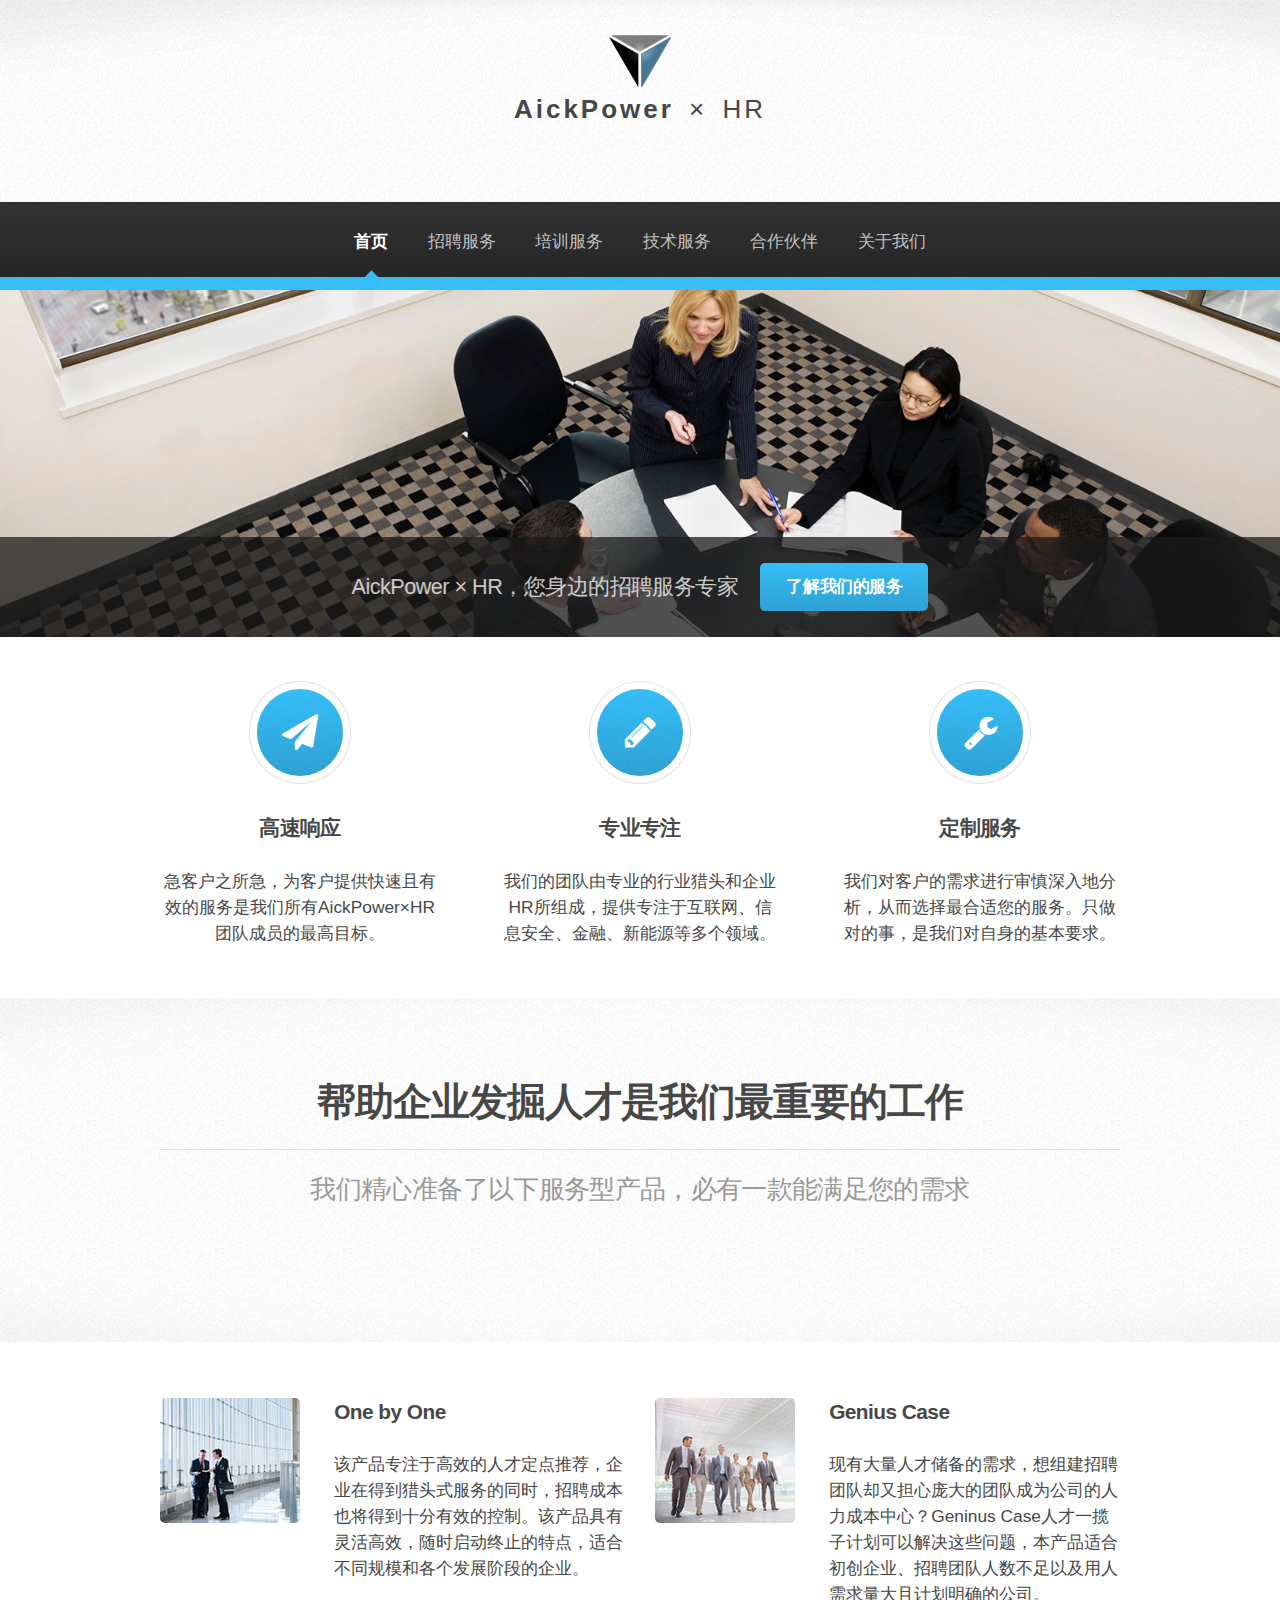
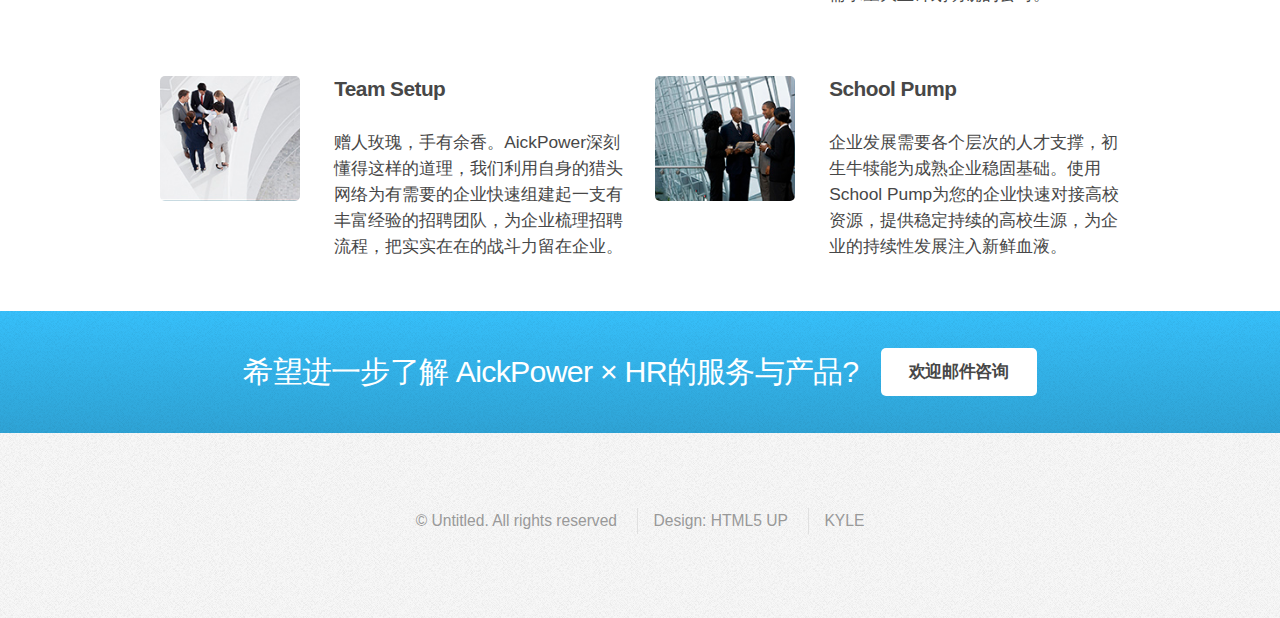
==== commit 66fd3d3e: "webstie update" ====
--- a/index.html
+++ b/index.html
@@ -37,7 +37,7 @@
 									<ul>
 										<li><a href="left-sidebar-recruiting.html#">One by One</a></li>
 										<li><a href="left-sidebar-recruiting.html#">Genius Case</a></li>
-										<li><a href="left-sidebar-recruiting.html#">SetUp</a></li>
+										<li><a href="left-sidebar-recruiting.html#">Team Setup</a></li>
 										<li><a href="left-sidebar-recruiting.html#">School Pump</a></li>
 									</ul>
 								</li>
@@ -88,11 +88,11 @@
 				</section>
 
 			<!-- Gigantic Heading -->
-				<section class="wrapper style2">
-					<div class="container">
-						<header class="major" id="productsIntroHere">
-							<h2>A gigantic heading you can use for whatever</h2>
-							<p>With a much smaller subtitle hanging out just below it</p>
+				<section class="wrapper style2" id="productsIntroHere">
+					<div class="container">
+						<header class="major">
+							<h2>帮助企业发掘人才是我们最重要的工作</h2>
+							<p>我们精心准备了以下服务型产品，必有一款能满足您的需求</p>
 						</header>
 					</div>
 				</section>
@@ -103,19 +103,19 @@
 						<div class="row">
 							<section class="6u 12u(narrower)">
 								<div class="box post">
-									<a href="#" class="image left"><img src="images/pic01.jpg" alt="" /></a>
-									<div class="inner">
-										<h3>One by One</h3>
+									<a href="left-sidebar-recruiting.html#onebyone" class="image left"><img src="images/kv_160_3.jpg" alt="" /></a>
+									<div class="inner">
+										<h3><a href="left-sidebar-recruiting.html#oneByOne">One by One</a></h3>
 										<p>该产品专注于高效的人才定点推荐，企业在得到猎头式服务的同时，招聘成本也将得到十分有效的控制。该产品具有灵活高效，随时启动终止的特点，适合不同规模和各个发展阶段的企业。</p>
 									</div>
 								</div>
 							</section>
 							<section class="6u 12u(narrower)">
 								<div class="box post">
-									<a href="#" class="image left"><img src="images/pic02.jpg" alt="" /></a>
-									<div class="inner">
-										<h3>Genius Case</h3>
-										<p>现有大量人才储备的需求却没有一个强力的招聘团队？又或者担心庞大的招聘团队成为公司的人力成本中心？Geninus Case人才一揽子计划可以解决这些问题，本产品适合初创企业、招聘团队人数不足以及用人需求量大且计划明确的公司。</p>
+									<a href="left-sidebar-recruiting.html#geniusCase" class="image left"><img src="images/kv_160_1.jpg" alt="" /></a>
+									<div class="inner">
+										<h3><a href="left-sidebar-recruiting.html#geniusCase">Genius Case</a></h3>
+										<p>现有大量人才储备的需求，想组建招聘团队却又担心庞大的团队成为公司的人力成本中心？Geninus Case人才一揽子计划可以解决这些问题，本产品适合初创企业、招聘团队人数不足以及用人需求量大且计划明确的公司。</p>
 									</div>
 								</div>
 							</section>
@@ -123,19 +123,19 @@
 						<div class="row">
 							<section class="6u 12u(narrower)">
 								<div class="box post">
-									<a href="#" class="image left"><img src="images/pic03.jpg" alt="" /></a>
-									<div class="inner">
-										<h3>SetUp</h3>
+									<a href="left-sidebar-recruiting.html#teamSetup" class="image left"><img src="images/kv_160_2.jpg" alt="" /></a>
+									<div class="inner">
+										<h3><a href="left-sidebar-recruiting.html#teamSetup">Team Setup</a></h3>
 										<p>赠人玫瑰，手有余香。AickPower深刻懂得这样的道理，我们利用自身的猎头网络为有需要的企业快速组建起一支有丰富经验的招聘团队，为企业梳理招聘流程，把实实在在的战斗力留在企业。</p>
 									</div>
 								</div>
 							</section>
 							<section class="6u 12u(narrower)">
 								<div class="box post">
-									<a href="#" class="image left"><img src="images/pic04.jpg" alt="" /></a>
-									<div class="inner">
-										<h3>School Pump</h3>
-										<p>为企业快速对接高校资源，提供稳定持续的高校生推送，为企业的持续性发展打下坚实的基础。</p>
+									<a href="left-sidebar-recruiting.html#schoolPump" class="image left"><img src="images/kv_160_4.jpg" alt="" /></a>
+									<div class="inner">
+										<h3><a href="left-sidebar-recruiting.html#schoolPump">School Pump</a></h3>
+										<p>企业发展需要各个层次的人才支撑，初生牛犊能为成熟企业稳固基础。使用School Pump为您的企业快速对接高校资源，提供稳定持续的高校生源，为企业的持续性发展注入新鲜血液。</p>
 									</div>
 								</div>
 							</section>
@@ -147,16 +147,16 @@
 				<section id="cta" class="wrapper style3">
 					<div class="container">
 						<header>
-							<h2><em>希望进一步了解 AickPower &times; HR?</em> </h2>
-							<a href="#" class="button">400-000-000</a>
-							<a href="#" class="button">Email to us</a>
+							<h2><em>希望进一步了解 AickPower &times; HR的服务与产品?</em> </h2>
+							<!-- <a href="#" class="button">400-000-000</a> -->
+							<a href="#" class="button">欢迎邮件咨询</a>
 						</header>
 					</div>
 				</section>
 
 			<!-- Footer -->
 				<div id="footer">
-					<div class="container">
+					<!-- <div class="container">
 						<div class="row">
 							<section class="3u 6u(narrower) 12u$(mobilep)">
 								<h3>Links to Stuff</h3>
@@ -182,7 +182,7 @@
 									<li><a href="#">Rutrum amet varius</a></li>
 								</ul>
 							</section>
-							<section class="6u 12u(narrower)">
+							<section class="6u 12u(narrower)" id="messeger">
 								<h3>Get In Touch</h3>
 								<form>
 									<div class="row 50%">
@@ -208,21 +208,23 @@
 								</form>
 							</section>
 						</div>
-					</div>
+					</div> -->
 
 					<!-- Icons -->
-						<ul class="icons hidden">
+						<!-- <ul class="icons hidden">
 							<li><a href="#" class="icon fa-twitter"><span class="label">Twitter</span></a></li>
 							<li><a href="#" class="icon fa-facebook"><span class="label">Facebook</span></a></li>
 							<li><a href="#" class="icon fa-github"><span class="label">GitHub</span></a></li>
 							<li><a href="#" class="icon fa-linkedin"><span class="label">LinkedIn</span></a></li>
 							<li><a href="#" class="icon fa-google-plus"><span class="label">Google+</span></a></li>
-						</ul>
+						</ul> -->
 
 					<!-- Copyright -->
 						<div class="copyright">
 							<ul class="menu">
-								<li>&copy; Untitled. All rights reserved</li><li>Design: <a href="http://html5up.net">HTML5 UP</a></li>
+								<li>&copy; Untitled. All rights reserved</li>
+								<li>Design: <a href="http://html5up.net">HTML5 UP</a></li>
+								<li>KYLE</li>
 							</ul>
 						</div>
 
--- a/assets/css/main.css
+++ b/assets/css/main.css
@@ -13,7 +13,41 @@
 		display:inline-block; 
 		height: 3em;
 	}
-
+	
+	a#logo{
+		word-spacing: 5px;
+		letter-spacing: 3px !important;
+	}
+	
+	 #messeger {
+		margin-left: 25%;
+		text-align: center;
+	}
+	
+	input[type="submit"].button.alt{
+		margin-top: 0.1em;
+		min-width: 15em;
+	}
+	
+	#productsIntroHere{
+		padding-top: 70px;
+		height: 344px;
+	}
+	
+	.productDetail p {
+		background: top center #fafbfc;
+		border-left: 10px solid #31ace1;
+		padding: 1.5em;
+		font-size: 0.85em;
+		background-repeat: repeat;
+		background-size: auto auto;
+		background-image:  url("images/blueprint-dark.png");
+		background-origin: padding-box;
+	}
+	
+	/* #page-wrapper{
+		font-family: Arial,Helvetica Neue,Helvetica,sans-serif !important;
+	} */
 /* Reset */
 	
 	
@@ -24,6 +58,7 @@
 		border: 0;
 		font-size: 100%;
 		font: inherit;
+		font-family: Calibri,Candara,Segoe,Segoe UI,Optima,Arial,sans-serif;
 		vertical-align: baseline;
 	}
 
@@ -1830,7 +1865,7 @@
 		transition: color 0.2s ease-in-out, border-color 0.2s ease-in-out, opacity 0.2s ease-in-out;
 		color: #37c0fb;
 		text-decoration: none;
-		border-bottom: dotted 1px;
+		/* border-bottom: dotted 1px; */
 	}
 
 		a:hover {
@@ -2121,9 +2156,9 @@
 			padding-left: 0.5em;
 		}
 
-	ul.links li {
+	/* ul.links li {
 		line-height: 2.5em;
-	}
+	} */
 
 	ul.icons {
 		cursor: default;
@@ -2585,9 +2620,9 @@
 
 /* Footer */
 
-	#footer {
+	/* #footer {
 		padding: 4em 0 8em 0;
-	}
+	} */
 
 		#footer a {
 			color: inherit;
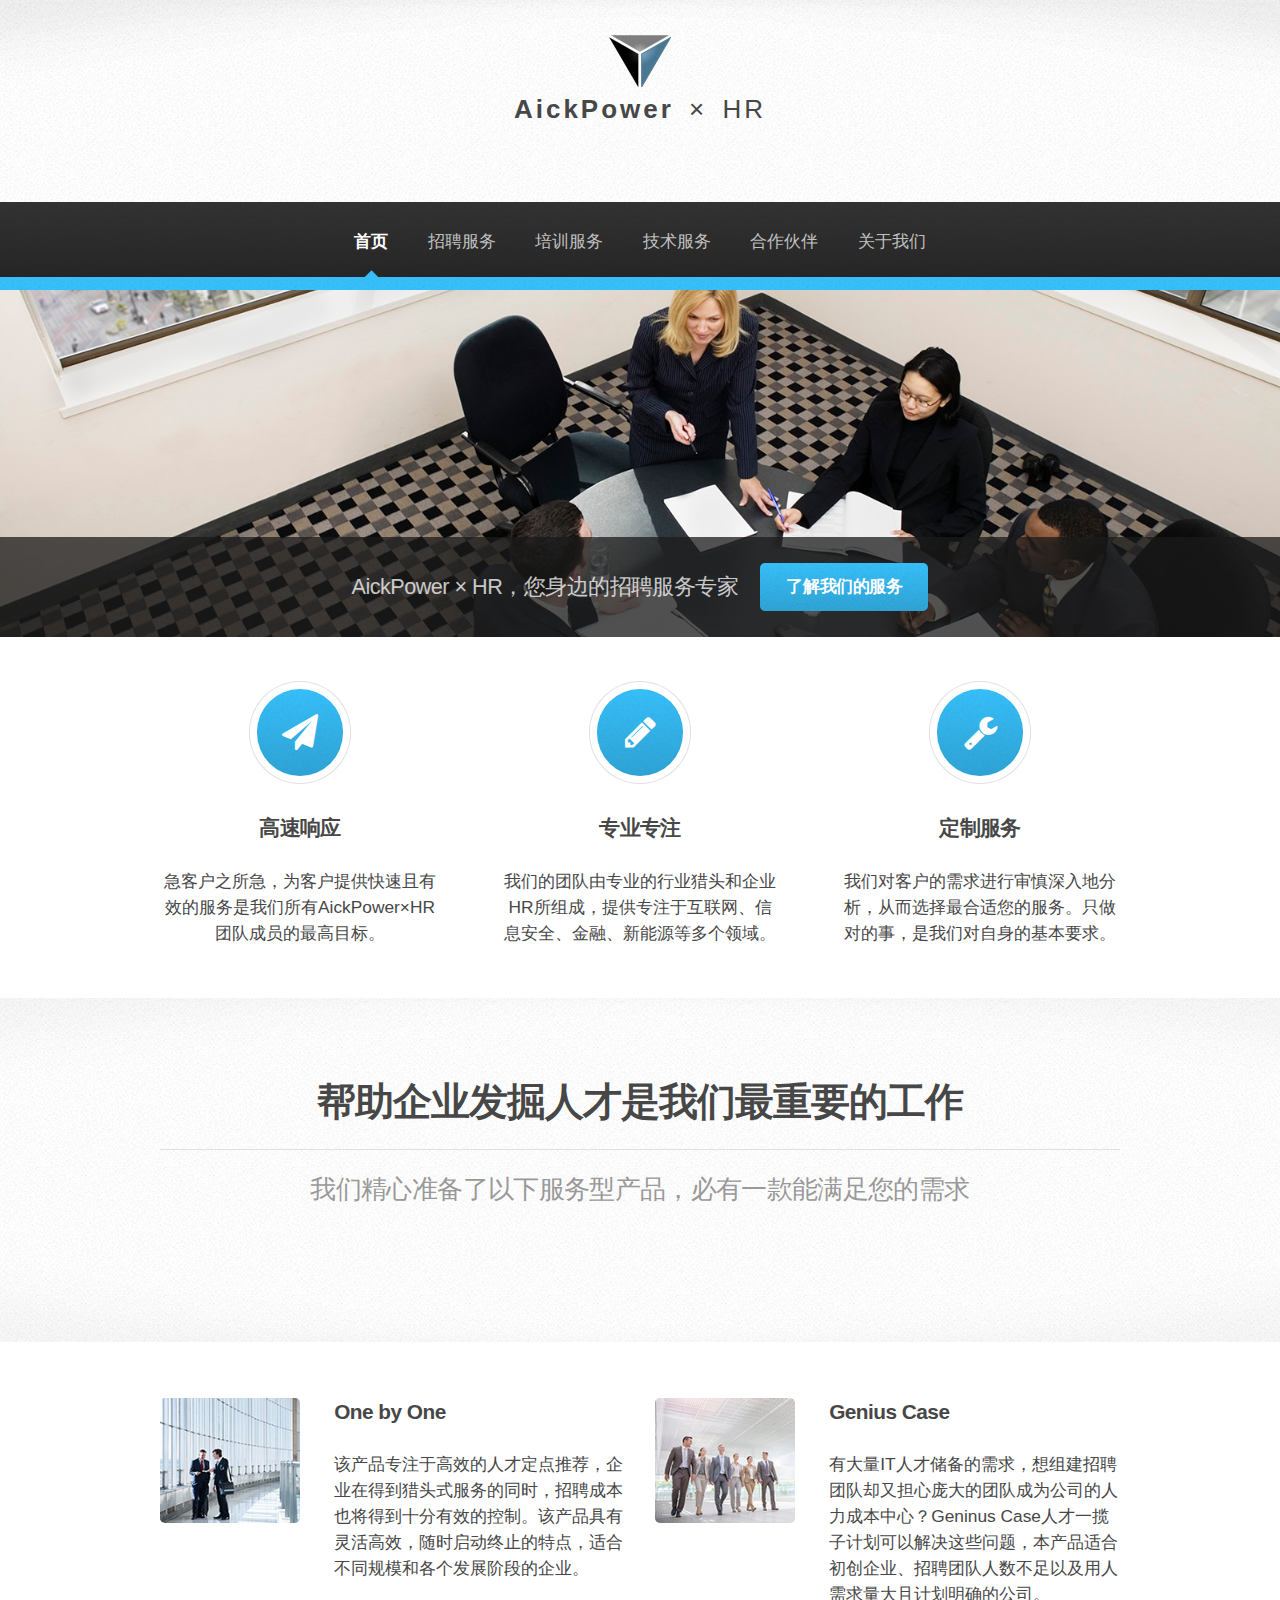
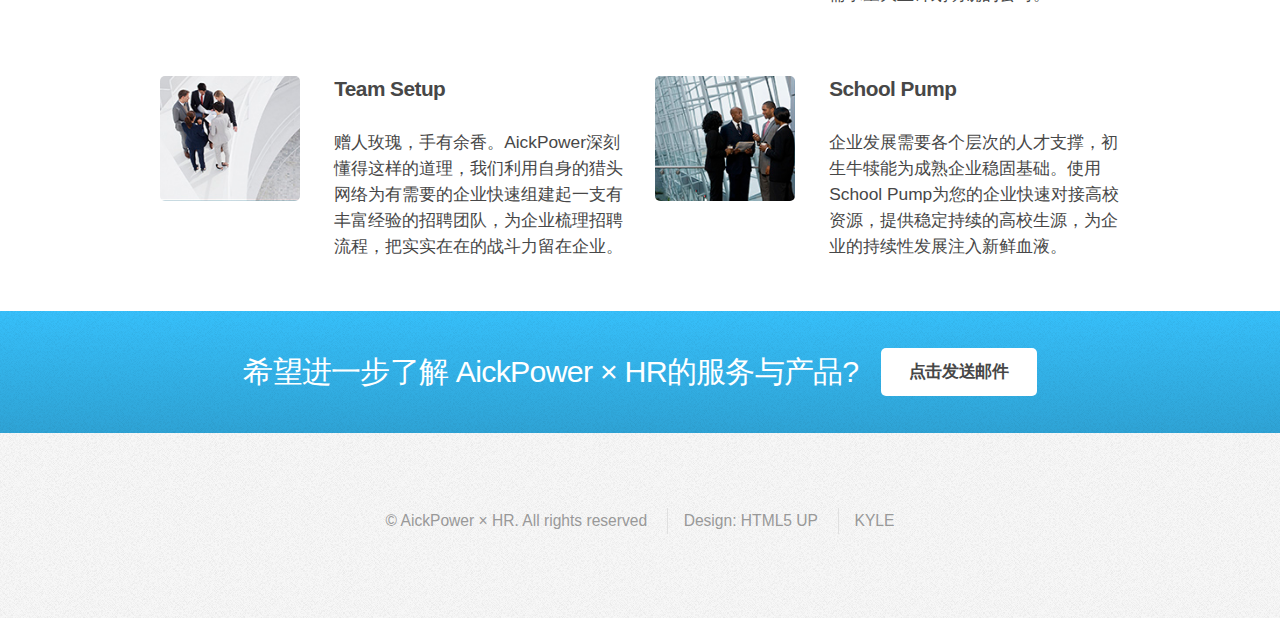
==== commit 4dcb159a: "website update" ====
--- a/index.html
+++ b/index.html
@@ -35,10 +35,10 @@
 								<li>
 									<a href="left-sidebar-recruiting.html">招聘服务</a>
 									<ul>
-										<li><a href="left-sidebar-recruiting.html#">One by One</a></li>
-										<li><a href="left-sidebar-recruiting.html#">Genius Case</a></li>
-										<li><a href="left-sidebar-recruiting.html#">Team Setup</a></li>
-										<li><a href="left-sidebar-recruiting.html#">School Pump</a></li>
+										<li><a href="left-sidebar-recruiting.html#oneByOne">One by One</a></li>
+										<li><a href="left-sidebar-recruiting.html#geniusCase">Genius Case</a></li>
+										<li><a href="left-sidebar-recruiting.html#teamSetup">Team Setup</a></li>
+										<li><a href="left-sidebar-recruiting.html#schoolPump">School Pump</a></li>
 									</ul>
 								</li>
 								<li><a href="right-sidebar-training.html">培训服务</a></li>
@@ -115,7 +115,7 @@
 									<a href="left-sidebar-recruiting.html#geniusCase" class="image left"><img src="images/kv_160_1.jpg" alt="" /></a>
 									<div class="inner">
 										<h3><a href="left-sidebar-recruiting.html#geniusCase">Genius Case</a></h3>
-										<p>现有大量人才储备的需求，想组建招聘团队却又担心庞大的团队成为公司的人力成本中心？Geninus Case人才一揽子计划可以解决这些问题，本产品适合初创企业、招聘团队人数不足以及用人需求量大且计划明确的公司。</p>
+										<p>有大量IT人才储备的需求，想组建招聘团队却又担心庞大的团队成为公司的人力成本中心？Geninus Case人才一揽子计划可以解决这些问题，本产品适合初创企业、招聘团队人数不足以及用人需求量大且计划明确的公司。</p>
 									</div>
 								</div>
 							</section>
@@ -149,7 +149,7 @@
 						<header>
 							<h2><em>希望进一步了解 AickPower &times; HR的服务与产品?</em> </h2>
 							<!-- <a href="#" class="button">400-000-000</a> -->
-							<a href="#" class="button">欢迎邮件咨询</a>
+							<a href="mailto:service@aickpower.com" class="button">点击发送邮件</a>
 						</header>
 					</div>
 				</section>
@@ -222,7 +222,7 @@
 					<!-- Copyright -->
 						<div class="copyright">
 							<ul class="menu">
-								<li>&copy; Untitled. All rights reserved</li>
+								<li>&copy; AickPower × HR. All rights reserved</li>
 								<li>Design: <a href="http://html5up.net">HTML5 UP</a></li>
 								<li>KYLE</li>
 							</ul>
--- a/assets/css/main.css
+++ b/assets/css/main.css
@@ -33,6 +33,40 @@
 		padding-top: 70px;
 		height: 344px;
 	}
+	
+	table.introBox {
+    border: 1px solid #2da1d3;
+    border-left: 6px solid #2da1d3;
+	margin-bottom: 3em;
+	background-repeat: repeat;
+	background-size: auto auto;
+	background-image:  url("images/blueprint-dark.png");
+	background: top center；
+	}
+	
+	table.introBox th {
+    background-color: rgba(229, 248, 255, 0.5);
+    border: 1px solid #2da1d3;
+    border-right: none;
+    vertical-align: top;
+    padding: 6px;
+    text-align: center;
+    font-weight: 700;
+	font-size: 0.65em;
+	width: 100px;
+}
+	
+	table.introBox td {
+    border: 1px solid #2da1d3;
+	border-left: none;
+	box-shadow: none;
+	padding: 6px 8px;
+	text-align: left;
+	vertical-align: top;
+	font-weight: 100;
+	font-size: 0.65em;
+	background-color: rgba(246, 252, 255, 0.3);
+}
 	
 	.productDetail p {
 		background: top center #fafbfc;
